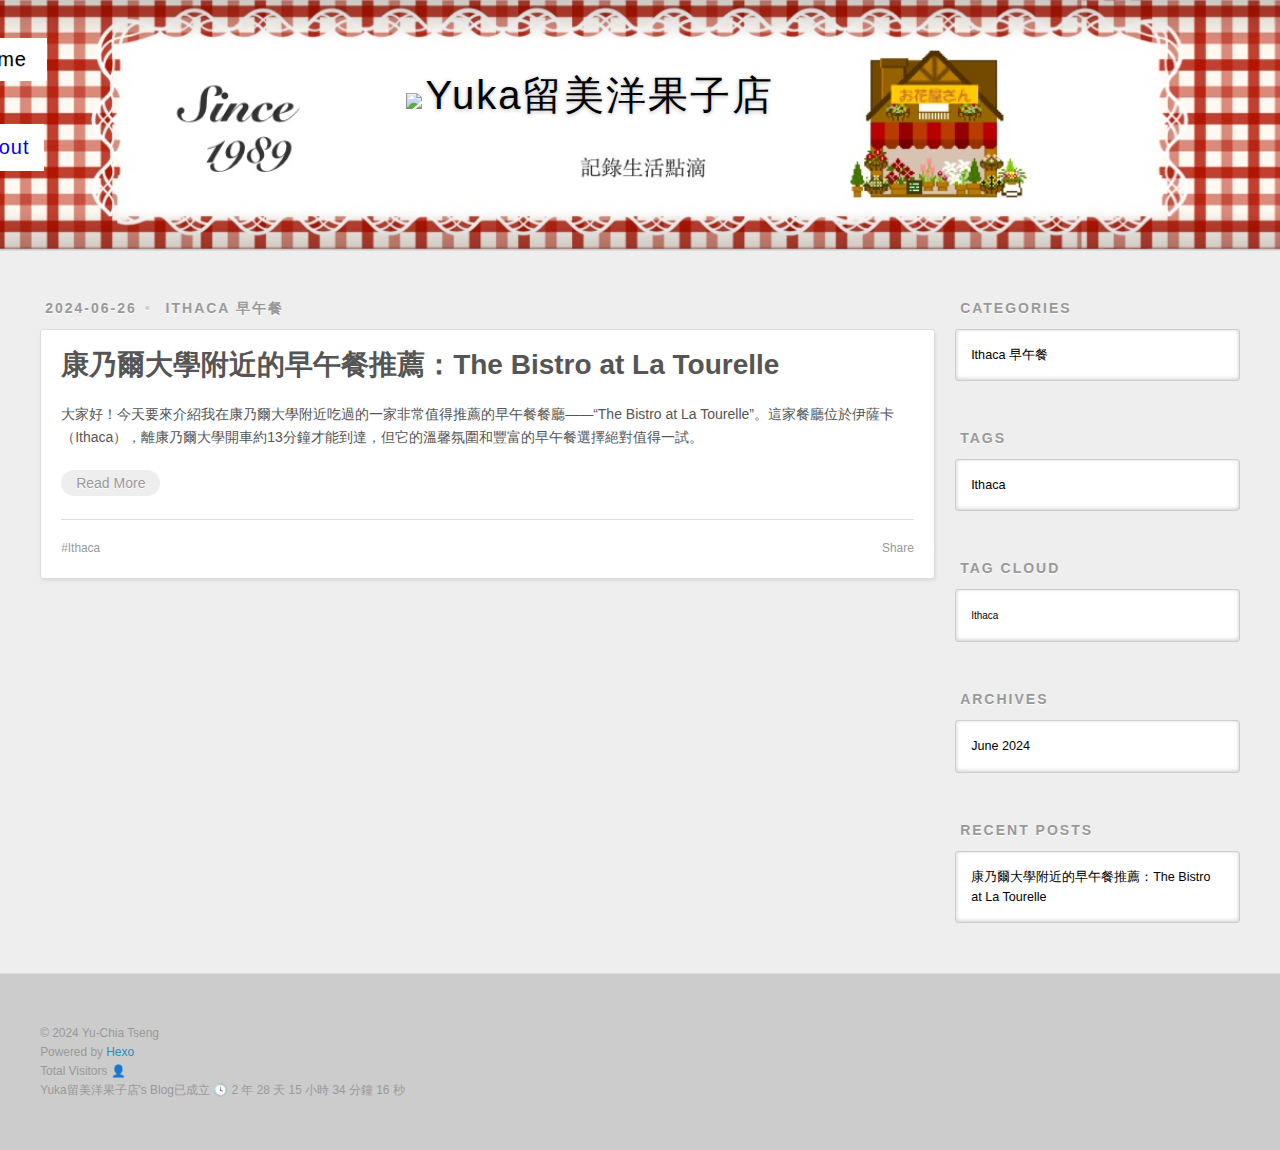
==== index.html @ b347116c "Site updated: 2024-07-21 12:36:20" ====
<!DOCTYPE html>
<html>
<head>
  <meta charset="utf-8">
  
<!-- Global site tag (gtag.js) - Google Analytics -->
<script async src="https://www.googletagmanager.com/gtag/js?id=G-QS9ND3FN58"></script>
<script>
  window.dataLayer = window.dataLayer || [];
  function gtag(){dataLayer.push(arguments);}
  gtag('js', new Date());

  gtag('config', 'G-QS9ND3FN58');
</script>
<!-- End Google Analytics -->

  
  <title>Yuka留美洋果子店</title>
  <meta name="viewport" content="width=device-width, initial-scale=1, shrink-to-fit=no">
  <meta name="description" content="這是一個分享美國康乃爾大學留學生活和一個人旅遊的blog。">
<meta property="og:type" content="website">
<meta property="og:title" content="Yuka留美洋果子店">
<meta property="og:url" content="https://yukdailymoments.com/index.html">
<meta property="og:site_name" content="Yuka留美洋果子店">
<meta property="og:description" content="這是一個分享美國康乃爾大學留學生活和一個人旅遊的blog。">
<meta property="og:locale">
<meta property="article:author" content="Yu-Chia Tseng">
<meta name="twitter:card" content="summary">
  
    <link rel="alternate" href="/atom.xml" title="Yuka留美洋果子店" type="application/atom+xml">
  
  
    <link rel="shortcut icon" href="/favicon.png">
  
  
  
<link rel="stylesheet" href="/css/style.css">

  
    
<link rel="stylesheet" href="/fancybox/jquery.fancybox.min.css">

  
  
<meta name="generator" content="Hexo 7.1.1"></head>

<!-- Google tag (gtag.js) -->
<script async src="https://www.googletagmanager.com/gtag/js?id=G-QS9ND3FN58"></script>
<script>
  window.dataLayer = window.dataLayer || [];
  function gtag(){dataLayer.push(arguments);}
  gtag('js', new Date());

  gtag('config', 'G-QS9ND3FN58');
</script>
<body>
  <div id="container">
    <div id="wrap">
      <header id="header">
  <div id="banner"></div>
  <div id="header-outer" class="outer">
    <div id="header-title" class="inner">
      <h1 id="logo-wrap" class="adjust">
        <img src="https://i.imgur.com/TCC0osn.gif">
        <a href="/" id="logo">Yuka留美洋果子店</a>
        
<!--        Yuka留美洋果子店-->
      </h1>
      
    </div>
    <div id="header-inner" class="inner">
      <nav id="main-nav">
        <a id="main-nav-toggle" class="nav-icon"><span class="fa fa-bars"></span></a>
        
          <a class="main-nav-link" href="/">
          Home</a>
        
      </nav>
<!--
      <nav id="sub-nav">
        
        
          <a class="nav-icon" href="/atom.xml" title="RSS Feed"><span class="fa fa-rss"></span></a>
        
        <a class="nav-icon nav-search-btn" title="Search"><span class="fa fa-search"></span></a>
      </nav>
-->
      <div id="search-form-wrap">
        <form action="//google.com/search" method="get" accept-charset="UTF-8" class="search-form"><input type="search" name="q" class="search-form-input" placeholder="Search"><button type="submit" class="search-form-submit">&#xF002;</button><input type="hidden" name="sitesearch" value="https://yukdailymoments.com"></form>
      </div>
       <a href="/About.html" style="font-size: 20px;
<!--
        color: #000;
        font-weight: 300;
        letter-spacing: 1px;
        background-color: white;
        margin-left: -2.36cm;
        margin-top: 3.29cm;
        padding: 11.6px 14.45px; /* 添加 padding 以提高按钮的点击区域 */
        text-decoration: none; /* 去除默认链接样式 */
        display: inline-block; /* 使按钮行内显示 */
-->
        ">About</a>
    </div>
  </div>
</header>

      <div class="outer">
        <section id="main">
  
    <article id="post-康乃爾大學與周邊早午餐之一" class="h-entry article article-type-post" itemprop="blogPost" itemscope itemtype="https://schema.org/BlogPosting">
  <div class="article-meta">
    <a href="/blog/2024/06/26/%E5%BA%B7%E4%B9%83%E7%88%BE%E5%A4%A7%E5%AD%B8%E8%88%87%E5%91%A8%E9%82%8A%E6%97%A9%E5%8D%88%E9%A4%90%E4%B9%8B%E4%B8%80/" class="article-date">
  <time class="dt-published" datetime="2024-06-26T20:44:00.000Z" itemprop="datePublished">2024-06-26</time>
</a>
    
  <div class="article-category">
    <a class="article-category-link" href="/categories/Ithaca-%E6%97%A9%E5%8D%88%E9%A4%90/">Ithaca 早午餐</a>
  </div>

  </div>
  <div class="article-inner">
    
    
      <header class="article-header">
        
  
    <h1 itemprop="name">
      <a class="p-name article-title" href="/blog/2024/06/26/%E5%BA%B7%E4%B9%83%E7%88%BE%E5%A4%A7%E5%AD%B8%E8%88%87%E5%91%A8%E9%82%8A%E6%97%A9%E5%8D%88%E9%A4%90%E4%B9%8B%E4%B8%80/">康乃爾大學附近的早午餐推薦：The Bistro at La Tourelle</a>
    </h1>
  

      </header>
    
    <div class="e-content article-entry" itemprop="articleBody">
      
        <p>大家好！今天要來介紹我在康乃爾大學附近吃過的一家非常值得推薦的早午餐餐廳——“The Bistro at La Tourelle”。這家餐廳位於伊薩卡（Ithaca），離康乃爾大學開車約13分鐘才能到達，但它的溫馨氛圍和豐富的早午餐選擇絕對值得一試。</p>
        
          <p class="article-more-link">
            <a href="/blog/2024/06/26/%E5%BA%B7%E4%B9%83%E7%88%BE%E5%A4%A7%E5%AD%B8%E8%88%87%E5%91%A8%E9%82%8A%E6%97%A9%E5%8D%88%E9%A4%90%E4%B9%8B%E4%B8%80/#more">Read More</a>
          </p>
        
      
    </div>
    <footer class="article-footer">
      <a data-url="https://yukdailymoments.com/blog/2024/06/26/%E5%BA%B7%E4%B9%83%E7%88%BE%E5%A4%A7%E5%AD%B8%E8%88%87%E5%91%A8%E9%82%8A%E6%97%A9%E5%8D%88%E9%A4%90%E4%B9%8B%E4%B8%80/" data-id="clxwb0ekw0000o09776rlghbq" data-title="康乃爾大學附近的早午餐推薦：The Bistro at La Tourelle" class="article-share-link"><span class="fa fa-share">Share</span></a>
      
      
      
  <ul class="article-tag-list" itemprop="keywords"><li class="article-tag-list-item"><a class="article-tag-list-link" href="/tags/Ithaca/" rel="tag">Ithaca</a></li></ul>

    </footer>
  </div>
  
</article>



  

<!--

-->


<!--
<div >
   <p style="font-size: 20px;"> 關於我</p>
    <p style="font-size: 20px;"> 哈哈哈哈，我是 Yuka，目前是康奈爾大學信息科學專業的二年級博士生，在加入康奈爾之前，我曾在台灣的鴻海和華碩擔任前端工程師和用UX designer師。由於人生很短，希望可以透過這一個平台紀錄留美的一些點滴，更何況Ithaca是一個偏僻小村呀，總之希望可以提供一些訊息給需要的人。內容就看心情更新～⧸⎩⎠⎞͏(・∀・)⎛͏⎝⎭⧹</p>
</div>-->
</section>
        
          <aside id="sidebar">
  
    
  <div class="widget-wrap">
    <h3 class="widget-title">Categories</h3>
    <div class="widget">
      <ul class="category-list"><li class="category-list-item"><a class="category-list-link" href="/categories/Ithaca-%E6%97%A9%E5%8D%88%E9%A4%90/">Ithaca 早午餐</a></li></ul>
    </div>
  </div>


  
    
  <div class="widget-wrap">
    <h3 class="widget-title">Tags</h3>
    <div class="widget">
      <ul class="tag-list" itemprop="keywords"><li class="tag-list-item"><a class="tag-list-link" href="/tags/Ithaca/" rel="tag">Ithaca</a></li></ul>
    </div>
  </div>


  
    
  <div class="widget-wrap">
    <h3 class="widget-title">Tag Cloud</h3>
    <div class="widget tagcloud">
      <a href="/tags/Ithaca/" style="font-size: 10px;">Ithaca</a>
    </div>
  </div>

  
    
  <div class="widget-wrap">
    <h3 class="widget-title">Archives</h3>
    <div class="widget">
      <ul class="archive-list"><li class="archive-list-item"><a class="archive-list-link" href="/archives/2024/06/">June 2024</a></li></ul>
    </div>
  </div>


  
    
  <div class="widget-wrap">
    <h3 class="widget-title">Recent Posts</h3>
    <div class="widget">
      <ul>
        
          <li>
            <a href="/blog/2024/06/26/%E5%BA%B7%E4%B9%83%E7%88%BE%E5%A4%A7%E5%AD%B8%E8%88%87%E5%91%A8%E9%82%8A%E6%97%A9%E5%8D%88%E9%A4%90%E4%B9%8B%E4%B8%80/">康乃爾大學附近的早午餐推薦：The Bistro at La Tourelle</a>
          </li>
        
      </ul>
    </div>
  </div>

  
</aside>
        
      </div>
      <footer id="footer">
  
  <div class="outer">
    <div id="footer-info" class="inner">
      
      &copy; 2024 Yu-Chia Tseng<br>
      Powered by <a href="https://hexo.io/" target="_blank">Hexo</a>
      <br>
      <span id="busuanzi_container_site_uv">
      Total Visitors 👤 <span id="busuanzi_value_site_uv"></span>
      <br>
      <span id="sitetime"></span>
</span>
    </div>
  </div>
<script async src="//busuanzi.ibruce.info/busuanzi/2.3/busuanzi.pure.mini.js"></script>
<script language=javascript>
    function siteTime(){
        window.setTimeout("siteTime()", 1000);
        var seconds = 1000;
        var minutes = seconds * 60;
        var hours = minutes * 60;
        var days = hours * 24;
        var years = days * 365;
        var today = new Date();
        var todayYear = today.getFullYear();
        var todayMonth = today.getMonth()+1;
        var todayDate = today.getDate();
        var todayHour = today.getHours();
        var todayMinute = today.getMinutes();
        var todaySecond = today.getSeconds();
        var t1 = Date.UTC(2024,6,27,00,00,00);  //此处填写建站时间 依次为 年,月,日,时,分,秒注意格式 半角,
        var t2 = Date.UTC(todayYear,todayMonth,todayDate,todayHour,todayMinute,todaySecond);
        var diff = t2-t1;
        var diffYears = Math.floor(diff/years);
        var diffDays = Math.floor((diff/days)-diffYears*365);
        var diffHours = Math.floor((diff-(diffYears*365+diffDays)*days)/hours);
        var diffMinutes = Math.floor((diff-(diffYears*365+diffDays)*days-diffHours*hours)/minutes);
        var diffSeconds = Math.floor((diff-(diffYears*365+diffDays)*days-diffHours*hours-diffMinutes*minutes)/seconds);
        document.getElementById("sitetime").innerHTML="Yuka留美洋果子店's Blog已成立 🕓 "+diffYears+" 年 "+diffDays+" 天 "+diffHours+" 小時 "+diffMinutes+" 分鐘 "+diffSeconds+" 秒"; //此处为显示的内容
    }
    siteTime();
</script>

</footer>



    </div>
    <nav id="mobile-nav">
  
    <a href="/" class="mobile-nav-link">Home</a>
  
</nav>
    


<script src="/js/jquery-3.6.4.min.js"></script>



  
<script src="/fancybox/jquery.fancybox.min.js"></script>




<script src="/js/script.js"></script>





  </div>
  <script src="/scripts/hexo_resize_image.js"></script>
</body>
</html>
---- css/style.css ----
body {
  width: 100%;
}
body:before,
body:after {
  content: "";
  display: table;
}
body:after {
  clear: both;
}
html,
body,
div,
span,
applet,
object,
iframe,
h1,
h2,
h3,
h4,
h5,
h6,
p,
blockquote,
pre,
a,
abbr,
acronym,
address,
big,
cite,
code,
del,
dfn,
em,
img,
ins,
kbd,
q,
s,
samp,
small,
strike,
strong,
sub,
sup,
tt,
var,
dl,
dt,
dd,
ol,
ul,
li,
fieldset,
form,
label,
legend,
table,
caption,
tbody,
tfoot,
thead,
tr,
th,
td {
  margin: 0;
  padding: 0;
  border: 0;
  outline: 0;
  font-weight: inherit;
  font-style: inherit;
  font-family: inherit;
  font-size: 100%;
  vertical-align: baseline;
}
body {
  line-height: 1;
  color: #000;
  background: #fff;
}
ol,
ul {
  list-style: none;
}
table {
  border-collapse: separate;
  border-spacing: 0;
  vertical-align: middle;
}
caption,
th,
td {
  text-align: left;
  font-weight: normal;
  vertical-align: middle;
}
a img {
  border: none;
}
input,
button {
  margin: 0;
  padding: 0;
}
input::-moz-focus-inner,
button::-moz-focus-inner {
  border: 0;
  padding: 0;
}
html,
body,
#container {
  height: 100%;
}
body {
  background: #eee;
  font: 14px -apple-system, BlinkMacSystemFont, "Segoe UI", "Roboto", "Oxygen", "Ubuntu", "Cantarell", "Fira Sans", "Droid Sans", "Helvetica Neue", sans-serif;
  -webkit-text-size-adjust: 100%;
}
.outer {
  max-width: 1220px;
  margin: 0 auto;
  padding: 0 20px;
}
.outer:before,
.outer:after {
  content: "";
  display: table;
}
.outer:after {
  clear: both;
}
.inner {
  display: inline;
  float: left;
  width: 98.33333333333333%;
  margin: 0 0.833333333333333%;
}
.left,
.alignleft {
  float: left;
}
.right,
.alignright {
  float: right;
}
.clear {
  clear: both;
}
#container {
  position: relative;
}
.mobile-nav-on {
  overflow: hidden;
}
#wrap {
  height: 100%;
  width: 100%;
  position: absolute;
  top: 0;
  left: 0;
  -webkit-transition: 0.2s ease-out;
  -moz-transition: 0.2s ease-out;
  -ms-transition: 0.2s ease-out;
  transition: 0.2s ease-out;
  z-index: 1;
  background: #eee;
}
.mobile-nav-on #wrap {
  left: 280px;
}
@media screen and (min-width: 768px) {
  #main {
    display: inline;
    float: left;
    width: 73.33333333333333%;
    margin: 0 0.833333333333333%;
  }
}
.article-date,
.article-category-link,
.archive-year,
.widget-title {
  text-decoration: none;
  text-transform: uppercase;
  letter-spacing: 2px;
  color: #999;
  margin-bottom: 1em;
  margin-left: 5px;
  line-height: 1em;
  text-shadow: 0 1px #fff;
  font-weight: bold;
}
.article-inner,
.archive-article-inner {
  background: #fff;
  -webkit-box-shadow: 1px 2px 3px #ddd;
  box-shadow: 1px 2px 3px #ddd;
  border: 1px solid #ddd;
  border-radius: 3px;
}
.article-entry h1,
.widget h1 {
  font-size: 2em;
}
.article-entry h2,
.widget h2 {
  font-size: 1.5em;
}
.article-entry h3,
.widget h3 {
  font-size: 1.3em;
}
.article-entry h4,
.widget h4 {
  font-size: 1.2em;
}
.article-entry h5,
.widget h5 {
  font-size: 1em;
}
.article-entry h6,
.widget h6 {
  font-size: 1em;
  color: #999;
}
.article-entry hr,
.widget hr {
  border: 1px dashed #ddd;
}
.article-entry strong,
.widget strong {
  font-weight: bold;
}
.article-entry em,
.widget em,
.article-entry cite,
.widget cite {
  font-style: italic;
}
.article-entry sup,
.widget sup,
.article-entry sub,
.widget sub {
  font-size: 0.75em;
  line-height: 0;
  position: relative;
  vertical-align: baseline;
}
.article-entry sup,
.widget sup {
  top: -0.5em;
}
.article-entry sub,
.widget sub {
  bottom: -0.2em;
}
.article-entry small,
.widget small {
  font-size: 0.85em;
}
.article-entry acronym,
.widget acronym,
.article-entry abbr,
.widget abbr {
  border-bottom: 1px dotted;
}
.article-entry ul,
.widget ul,
.article-entry ol,
.widget ol,
.article-entry dl,
.widget dl {
  margin: 0 20px;
  line-height: 1.6em;
}
.article-entry ul ul,
.widget ul ul,
.article-entry ol ul,
.widget ol ul,
.article-entry ul ol,
.widget ul ol,
.article-entry ol ol,
.widget ol ol {
  margin-top: 0;
  margin-bottom: 0;
}
.article-entry ul,
.widget ul {
  list-style: disc;
}
.article-entry ol,
.widget ol {
  list-style: decimal;
}
.article-entry dt,
.widget dt {
  font-weight: bold;
}
#header {
  height: 250px;
  position: relative;
  border-bottom: 1px solid #ddd;
}
#header:before,
#header:after {
  content: "";
  position: absolute;
  left: 0;
  right: 0;
  height: 40px;
}
#header:before {
  top: 0;
  background: -webkit-linear-gradient(rgba(0,0,0,0.2), transparent);
  background: -moz-linear-gradient(rgba(0,0,0,0.2), transparent);
  background: -ms-linear-gradient(rgba(0,0,0,0.2), transparent);
  background: linear-gradient(rgba(0,0,0,0.2), transparent);
}
#header:after {
  bottom: 0;
  background: -webkit-linear-gradient(transparent, rgba(0,0,0,0.2));
  background: -moz-linear-gradient(transparent, rgba(0,0,0,0.2));
  background: -ms-linear-gradient(transparent, rgba(0,0,0,0.2));
  background: linear-gradient(transparent, rgba(0,0,0,0.2));
}
#header-outer {
  height: 100%;
  position: relative;
}
#header-inner {
  position: relative;
/*  overflow: hidden;*/
}
#banner {
  position: absolute;
  top: 0;
  left: 0;
  width: 100%;
  height: 100%;
  background: url("images/banner.jpg") center #000;
  background-size: cover;
  z-index: -1;
}
#header-title {
  text-align: center;
  height: 40px;
  position: absolute;
  top: 50%;
  left: 0;
  margin-top: -20px;
}
#logo,
#subtitle {
  text-decoration: none;
  color: #000;
  font-weight: 200;
  text-shadow: 0 1px 4px rgba(0,0,0,0.3);
}
#logo {
  font-size: 40px;
  line-height: 40px;
  letter-spacing: 2px;
}
#subtitle {
  font-size: 16px;
  line-height: 16px;
  letter-spacing: 1px;
}
#subtitle-wrap {
  margin-top: 16px;
}
#main-nav {
  float: left;
  margin-left: -15px;
}
.nav-icon,
.main-nav-link {
  color: #fff;
  opacity: 1;
  text-decoration: none;
  text-shadow: 0 1px rgba(0,0,0,0.2);
  -webkit-transition: opacity 0.2s;
  -moz-transition: opacity 0.2s;
  -ms-transition: opacity 0.2s;
  transition: opacity 0.2s;
  display: block;
  padding: 10px 20px !important;
  background: white !important;
  margin-left: -2cm; /* 距離左側邊界 2cm */
  margin-top: 1cm; /* 距離上側邊界 2cm */
}

.adjust{
  position: absolute !important;
  top: -30px !important;
  left: -100px !important;
  right: 0;
}
.nav-icon:hover,
.main-nav-link:hover {
  opacity: 0.7;
}
.nav-icon {
  text-align: center;
  font-size: 14px;
  width: 14px;
  height: 14px;
  padding: 20px 15px;
  position: relative;
  cursor: pointer;
}
.main-nav-link {
  font-size: 20px;
  color: #000;
  font-weight: 300;
  letter-spacing: 1px;
}
@media screen and (max-width: 479px) {
  .main-nav-link {
    display: none;
  }
}
#main-nav-toggle {
  display: none;
}
@media screen and (max-width: 479px) {
  #main-nav-toggle {
    display: block;
  }
}
#sub-nav {
  float: right;
  margin-right: -15px;
}
#search-form-wrap {
  position: absolute;
  top: 15px;
  width: 150px;
  height: 30px;
  right: -150px;
  opacity: 0;
  -webkit-transition: 0.2s ease-out;
  -moz-transition: 0.2s ease-out;
  -ms-transition: 0.2s ease-out;
  transition: 0.2s ease-out;
}
#search-form-wrap.on {
  opacity: 1;
  right: 0;
}
@media screen and (max-width: 479px) {
  #search-form-wrap {
    width: 100%;
    right: -100%;
  }
}
.search-form {
  position: absolute;
  top: 0;
  left: 0;
  right: 0;
  background: #fff;
  padding: 5px 15px;
  border-radius: 15px;
  -webkit-box-shadow: 0 0 10px rgba(0,0,0,0.3);
  box-shadow: 0 0 10px rgba(0,0,0,0.3);
}
.search-form-input {
  border: none;
  background: none;
  color: #555;
  width: 100%;
  font: 13px -apple-system, BlinkMacSystemFont, "Segoe UI", "Roboto", "Oxygen", "Ubuntu", "Cantarell", "Fira Sans", "Droid Sans", "Helvetica Neue", sans-serif;
  outline: none;
}
.search-form-input::-webkit-search-results-decoration,
.search-form-input::-webkit-search-cancel-button {
  -webkit-appearance: none;
}
.search-form-submit {
  position: absolute;
  top: 50%;
  right: 10px;
  margin-top: -7px;
  font: 13px ForkAwesome;
  border: none;
  background: none;
  color: #bbb;
  cursor: pointer;
}
.search-form-submit:hover,
.search-form-submit:focus {
  color: #777;
}
.article {
  margin: 50px 0;
}
.article-inner {
  overflow: hidden;
}
.article-meta:before,
.article-meta:after {
  content: "";
  display: table;
}
.article-meta:after {
  clear: both;
}
.article-date {
  float: left;
}
.article-category {
  float: left;
  line-height: 1em;
  color: #ccc;
  text-shadow: 0 1px #fff;
  margin-left: 8px;
}
.article-category:before {
  content: "\2022";
}
.article-category-link {
  margin: 0 12px 1em;
}
.article-header {
  padding: 20px 20px 0;
}
.article-title {
  text-decoration: none;
  font-size: 2em;
  font-weight: bold;
  color: #555;
  line-height: 1.1em;
  -webkit-transition: color 0.2s;
  -moz-transition: color 0.2s;
  -ms-transition: color 0.2s;
  transition: color 0.2s;
}
a.article-title:hover {
  color: #258fb8;
}
.article-entry {
  color: #555;
  padding: 0 20px;
}
.article-entry:before,
.article-entry:after {
  content: "";
  display: table;
}
.article-entry:after {
  clear: both;
}
.article-entry p,
.article-entry table {
  line-height: 1.6em;
  margin: 1.6em 0;
}
.article-entry h1,
.article-entry h2,
.article-entry h3,
.article-entry h4,
.article-entry h5,
.article-entry h6 {
  font-weight: bold;
}
.article-entry h1,
.article-entry h2,
.article-entry h3,
.article-entry h4,
.article-entry h5,
.article-entry h6 {
  line-height: 1.1em;
  margin: 1.1em 0;
}
.article-entry a {
  color: #258fb8;
  text-decoration: none;
}
.article-entry a:hover {
  text-decoration: underline;
}
.article-entry ul,
.article-entry ol,
.article-entry dl {
  margin-top: 1.6em;
  margin-bottom: 1.6em;
}
.article-entry img,
.article-entry video {
  max-width: 100%;
  height: auto;
  display: block;
  margin: auto;
}
.article-entry iframe {
  border: none;
}
.article-entry table {
  width: 100%;
  border-collapse: collapse;
  border-spacing: 0;
}
.article-entry th {
  font-weight: bold;
  border-bottom: 3px solid #ddd;
  padding-bottom: 0.5em;
}
.article-entry td {
  border-bottom: 1px solid #ddd;
  padding: 10px 0;
}
.article-entry blockquote {
  font-family: Georgia, "Times New Roman", serif;
  margin: 1.6em 20px;
  text-align: center;
}
.article-entry blockquote footer {
  font-size: 14px;
  margin: 1.6em 0;
  font-family: -apple-system, BlinkMacSystemFont, "Segoe UI", "Roboto", "Oxygen", "Ubuntu", "Cantarell", "Fira Sans", "Droid Sans", "Helvetica Neue", sans-serif;
}
.article-entry blockquote footer cite:before {
  content: "—";
  padding: 0 0.5em;
}
.article-entry .pullquote {
  text-align: left;
  width: 45%;
  margin: 0;
}
.article-entry .pullquote.left {
  margin-left: 0.5em;
  margin-right: 1em;
}
.article-entry .pullquote.right {
  margin-right: 0.5em;
  margin-left: 1em;
}
.article-entry .caption {
  color: #999;
  display: block;
  font-size: 0.9em;
  margin-top: 0.5em;
  position: relative;
  text-align: center;
}
.article-entry .video-container {
  position: relative;
  padding-top: 56.25%;
  height: 0;
  overflow: hidden;
}
.article-entry .video-container iframe,
.article-entry .video-container object,
.article-entry .video-container embed {
  position: absolute;
  top: 0;
  left: 0;
  width: 100%;
  height: 100%;
  margin-top: 0;
}
.article-more-link a {
  display: inline-block;
  line-height: 1em;
  padding: 6px 15px;
  border-radius: 15px;
  background: #eee;
  color: #999;
  text-shadow: 0 1px #fff;
  text-decoration: none;
}
.article-more-link a:hover {
  background: #258fb8;
  color: #fff;
  text-decoration: none;
  text-shadow: 0 1px #1e7293;
}
.article-footer {
  font-size: 0.85em;
  line-height: 1.6em;
  border-top: 1px solid #ddd;
  padding-top: 1.6em;
  margin: 0 20px 20px;
}
.article-footer:before,
.article-footer:after {
  content: "";
  display: table;
}
.article-footer:after {
  clear: both;
}
.article-footer a {
  color: #999;
  text-decoration: none;
}
.article-footer a:hover {
  color: #555;
}
.article-tag-list-item {
  float: left;
  margin-right: 10px;
}
.article-tag-list-link:before {
  content: "#";
}
.article-comment-link {
  float: right;
}
.article-comment-link:before {
  padding-right: 8px;
}
.article-share-link {
  cursor: pointer;
  float: right;
  margin-left: 20px;
}
.article-share-link:before {
  padding-right: 6px;
}
#article-nav {
  position: relative;
}
#article-nav:before,
#article-nav:after {
  content: "";
  display: table;
}
#article-nav:after {
  clear: both;
}
@media screen and (min-width: 768px) {
  #article-nav {
    margin: 50px 0;
  }
  #article-nav:before {
    width: 8px;
    height: 8px;
    position: absolute;
    top: 50%;
    left: 50%;
    margin-top: -4px;
    margin-left: -4px;
    content: "";
    border-radius: 50%;
    background: #ddd;
    -webkit-box-shadow: 0 1px 2px #fff;
    box-shadow: 0 1px 2px #fff;
  }
}
.article-nav-link-wrap {
  text-decoration: none;
  text-shadow: 0 1px #fff;
  color: #999;
  -webkit-box-sizing: border-box;
  -moz-box-sizing: border-box;
  box-sizing: border-box;
  margin-top: 50px;
  text-align: center;
  display: block;
}
.article-nav-link-wrap:hover {
  color: #555;
}
@media screen and (min-width: 768px) {
  .article-nav-link-wrap {
    width: 50%;
    margin-top: 0;
  }
}
@media screen and (min-width: 768px) {
  #article-nav-newer {
    float: left;
    text-align: right;
    padding-right: 20px;
  }
}
@media screen and (min-width: 768px) {
  #article-nav-older {
    float: right;
    text-align: left;
    padding-left: 20px;
  }
}
.article-nav-caption {
  text-transform: uppercase;
  letter-spacing: 2px;
  color: #ddd;
  line-height: 1em;
  font-weight: bold;
}
#article-nav-newer .article-nav-caption {
  margin-right: -2px;
}
.article-nav-title {
  font-size: 0.85em;
  line-height: 1.6em;
  margin-top: 0.5em;
}
.article-share-box {
  position: absolute;
  display: none;
  background: #fff;
  -webkit-box-shadow: 1px 2px 10px rgba(0,0,0,0.2);
  box-shadow: 1px 2px 10px rgba(0,0,0,0.2);
  border-radius: 3px;
  margin-left: -145px;
  overflow: hidden;
  z-index: 1;
}
.article-share-box.on {
  display: block;
}
.article-share-input {
  width: 100%;
  background: none;
  -webkit-box-sizing: border-box;
  -moz-box-sizing: border-box;
  box-sizing: border-box;
  font: 14px -apple-system, BlinkMacSystemFont, "Segoe UI", "Roboto", "Oxygen", "Ubuntu", "Cantarell", "Fira Sans", "Droid Sans", "Helvetica Neue", sans-serif;
  padding: 0 15px;
  color: #555;
  outline: none;
  border: 1px solid #ddd;
  border-radius: 3px 3px 0 0;
  height: 36px;
  line-height: 36px;
}
.article-share-links {
  background: #eee;
}
.article-share-links:before,
.article-share-links:after {
  content: "";
  display: table;
}
.article-share-links:after {
  clear: both;
}
.article-share-twitter,
.article-share-facebook,
.article-share-pinterest,
.article-share-linkedin {
  width: 50px;
  height: 36px;
  display: block;
  float: left;
  position: relative;
  color: #999;
  text-shadow: 0 1px #fff;
}
.article-share-twitter:before,
.article-share-facebook:before,
.article-share-pinterest:before,
.article-share-linkedin:before {
  font-size: 20px;
  width: 20px;
  height: 20px;
  position: absolute;
  top: 50%;
  left: 50%;
  margin-top: -10px;
  margin-left: -10px;
  text-align: center;
}
.article-share-twitter:hover,
.article-share-facebook:hover,
.article-share-pinterest:hover,
.article-share-linkedin:hover {
  color: #fff;
}
.article-share-twitter:hover {
  background: #00aced;
  text-shadow: 0 1px #008abe;
}
.article-share-facebook:hover {
  background: #3b5998;
  text-shadow: 0 1px #2f477a;
}
.article-share-pinterest:hover {
  background: #cb2027;
  text-shadow: 0 1px #a21a1f;
}
.article-share-linkedin:hover {
  background: #0077b5;
  text-shadow: 0 1px #005f91;
}
.article-gallery {
  background: #000;
  position: relative;
}
.article-gallery-photos {
  position: relative;
  overflow: hidden;
}
.article-gallery-img {
  display: none;
  max-width: 100%;
}
.article-gallery-img:first-child {
  display: block;
}
.article-gallery-img.loaded {
  position: absolute;
  display: block;
}
.article-gallery-img img {
  display: block;
  max-width: 100%;
  margin: 0 auto;
}
#comments {
  background: #fff;
  -webkit-box-shadow: 1px 2px 3px #ddd;
  box-shadow: 1px 2px 3px #ddd;
  padding: 20px;
  border: 1px solid #ddd;
  border-radius: 3px;
  margin: 50px 0;
}
#comments a {
  color: #258fb8;
}
.archives-wrap {
  margin: 50px 0;
}
.archives:before,
.archives:after {
  content: "";
  display: table;
}
.archives:after {
  clear: both;
}
.archive-year-wrap {
  margin-bottom: 1em;
}
.archives {
  -webkit-column-gap: 10px;
  -moz-column-gap: 10px;
  column-gap: 10px;
}
@media screen and (min-width: 480px) and (max-width: 767px) {
  .archives {
    -webkit-column-count: 2;
    -moz-column-count: 2;
    column-count: 2;
  }
}
@media screen and (min-width: 768px) {
  .archives {
    -webkit-column-count: 3;
    -moz-column-count: 3;
    column-count: 3;
  }
}
.archive-article {
  -webkit-column-break-inside: avoid;
  page-break-inside: avoid;
  overflow: hidden;
  break-inside: avoid-column;
}
.archive-article-inner {
  padding: 10px;
  margin-bottom: 15px;
}
.archive-article-title {
  text-decoration: none;
  font-weight: bold;
  color: #555;
  -webkit-transition: color 0.2s;
  -moz-transition: color 0.2s;
  -ms-transition: color 0.2s;
  transition: color 0.2s;
  line-height: 1.6em;
}
.archive-article-title:hover {
  color: #258fb8;
}
.archive-article-footer {
  margin-top: 1em;
}
.archive-article-date {
  color: #999;
  text-decoration: none;
  font-size: 0.85em;
  line-height: 1em;
  margin-bottom: 0.5em;
  display: block;
}
#page-nav {
  margin: 50px auto;
  background: #fff;
  -webkit-box-shadow: 1px 2px 3px #ddd;
  box-shadow: 1px 2px 3px #ddd;
  border: 1px solid #ddd;
  border-radius: 3px;
  text-align: center;
  color: #999;
  overflow: hidden;
}
#page-nav:before,
#page-nav:after {
  content: "";
  display: table;
}
#page-nav:after {
  clear: both;
}
#page-nav a,
#page-nav span {
  padding: 10px 20px;
  line-height: 1;
  height: 2ex;
}
#page-nav a {
  color: #999;
  text-decoration: none;
}
#page-nav a:hover {
  background: #999;
  color: #fff;
}
#page-nav .prev {
  float: left;
}
#page-nav .next {
  float: right;
}
#page-nav .page-number {
  display: inline-block;
}
@media screen and (max-width: 479px) {
  #page-nav .page-number {
    display: none;
  }
}
#page-nav .current {
  color: #555;
  font-weight: bold;
}
#page-nav .space {
  color: #ddd;
}
#footer {
  background: #ccc;
  padding: 50px 0;
  border-top: 1px solid #ddd;
  color: #999;
}
#footer a {
  color: #258fb8;
  text-decoration: none;
}
#footer a:hover {
  text-decoration: underline;
}
#footer-info {
  line-height: 1.6em;
  font-size: 0.85em;
}
.article-entry pre,
.article-entry .highlight {
  background: #2d2d2d;
  margin: 0 -20px;
  padding: 15px 20px;
  border-style: solid;
  border-color: #ddd;
  border-width: 1px 0;
  overflow: auto;
  color: #ccc;
  line-height: 22.400000000000002px;
}
.article-entry .highlight .gutter pre,
.article-entry .gist .gist-file .gist-data .line-numbers {
  color: #666;
  font-size: 0.85em;
}
.article-entry pre,
.article-entry code {
  font-family: "Source Code Pro", Consolas, Monaco, Menlo, Consolas, monospace;
}
.article-entry code {
  background: #eee;
  text-shadow: 0 1px #fff;
  padding: 0 0.3em;
}
.article-entry pre code {
  background: none;
  text-shadow: none;
  padding: 0;
}
.article-entry .highlight pre {
  border: none;
  margin: 0;
  padding: 0;
}
.article-entry .highlight table {
  margin: 0;
  width: auto;
}
.article-entry .highlight td {
  border: none;
  padding: 0;
}
.article-entry .highlight figcaption {
  font-size: 0.85em;
  color: #999;
  line-height: 1em;
  margin-bottom: 1em;
}
.article-entry .highlight figcaption:before,
.article-entry .highlight figcaption:after {
  content: "";
  display: table;
}
.article-entry .highlight figcaption:after {
  clear: both;
}
.article-entry .highlight figcaption a {
  float: right;
}
.article-entry .highlight .gutter {
  -moz-user-select: none;
  -ms-user-select: none;
  -webkit-user-select: none;
  -webkit-user-select: none;
  -moz-user-select: none;
  -ms-user-select: none;
  user-select: none;
}
.article-entry .highlight .gutter pre {
  text-align: right;
  padding-right: 20px;
}
.article-entry .highlight .line {
  height: 22.400000000000002px;
}
.article-entry .highlight .line.marked {
  background: #515151;
}
.article-entry .gist {
  margin: 0 -20px;
  border-style: solid;
  border-color: #ddd;
  border-width: 1px 0;
  background: #2d2d2d;
  padding: 15px 20px 15px 0;
}
.article-entry .gist .gist-file {
  border: none;
  font-family: "Source Code Pro", Consolas, Monaco, Menlo, Consolas, monospace;
  margin: 0;
}
.article-entry .gist .gist-file .gist-data {
  background: none;
  border: none;
}
.article-entry .gist .gist-file .gist-data .line-numbers {
  background: none;
  border: none;
  padding: 0 20px 0 0;
}
.article-entry .gist .gist-file .gist-data .line-data {
  padding: 0 !important;
}
.article-entry .gist .gist-file .highlight {
  margin: 0;
  padding: 0;
  border: none;
}
.article-entry .gist .gist-file .gist-meta {
  background: #2d2d2d;
  color: #999;
  font: 0.85em -apple-system, BlinkMacSystemFont, "Segoe UI", "Roboto", "Oxygen", "Ubuntu", "Cantarell", "Fira Sans", "Droid Sans", "Helvetica Neue", sans-serif;
  text-shadow: 0 0;
  padding: 0;
  margin-top: 1em;
  margin-left: 20px;
}
.article-entry .gist .gist-file .gist-meta a {
  color: #258fb8;
  font-weight: normal;
}
.article-entry .gist .gist-file .gist-meta a:hover {
  text-decoration: underline;
}
pre .comment,
pre .title {
  color: #999;
}
pre .variable,
pre .attribute,
pre .tag,
pre .regexp,
pre .ruby .constant,
pre .xml .tag .title,
pre .xml .pi,
pre .xml .doctype,
pre .html .doctype,
pre .css .id,
pre .css .class,
pre .css .pseudo {
  color: #f2777a;
}
pre .number,
pre .preprocessor,
pre .built_in,
pre .literal,
pre .params,
pre .constant {
  color: #f99157;
}
pre .class,
pre .ruby .class .title,
pre .css .rules .attribute {
  color: #9c9;
}
pre .string,
pre .value,
pre .inheritance,
pre .header,
pre .ruby .symbol,
pre .xml .cdata {
  color: #9c9;
}
pre .css .hexcolor {
  color: #6cc;
}
pre .function,
pre .python .decorator,
pre .python .title,
pre .ruby .function .title,
pre .ruby .title .keyword,
pre .perl .sub,
pre .javascript .title,
pre .coffeescript .title {
  color: #69c;
}
pre .keyword,
pre .javascript .function {
  color: #c9c;
}
@media screen and (max-width: 479px) {
  #mobile-nav {
    position: absolute;
    top: 0;
    left: 0;
    width: 280px;
    height: 100%;
    background: #191919;
    border-right: 1px solid #fff;
  }
}
@media screen and (max-width: 479px) {
  .mobile-nav-link {
    display: block;
    color: #999;
    text-decoration: none;
    padding: 15px 20px;
    font-weight: bold;
  }
  .mobile-nav-link:hover {
    color: #fff;
  }
}
@media screen and (min-width: 768px) {
  #sidebar {
    display: inline;
    float: left;
    width: 23.333333333333332%;
    margin: 0 0.833333333333333%;
  }
}
.widget-wrap {
  margin: 50px 0;
}
.widget {
  color: #777;
  text-shadow: 0 1px #fff;
  background: #ddd;
  -webkit-box-shadow: 0 -1px 4px #ccc inset;
  box-shadow: 0 -1px 4px #ccc inset;
  border: 1px solid #ccc;
  padding: 15px;
  border-radius: 3px;
}
.widget a {
  color: #000;
  text-decoration: none;
}
.widget a:hover {
  text-decoration: underline;
}
.widget ul ul,
.widget ol ul,
.widget dl ul,
.widget ul ol,
.widget ol ol,
.widget dl ol,
.widget ul dl,
.widget ol dl,
.widget dl dl {
  margin-left: 15px;
  list-style: disc;
}
.widget {
  background: #fff;
  line-height: 1.6em;
  word-wrap: break-word;
  font-size: 0.9em;
}
.widget ul,
.widget ol {
  list-style: none;
  margin: 0;
}
.widget ul ul,
.widget ol ul,
.widget ul ol,
.widget ol ol {
  margin: 0 20px;
}
.widget ul ul,
.widget ol ul {
  list-style: disc;
}
.widget ul ol,
.widget ol ol {
  list-style: decimal;
}
.category-list-count,
.tag-list-count,
.archive-list-count {
  padding-left: 5px;
  color: #999;
  font-size: 0.85em;
}
.category-list-count:before,
.tag-list-count:before,
.archive-list-count:before {
  content: "(";
}
.category-list-count:after,
.tag-list-count:after,
.archive-list-count:after {
  content: ")";
}
.tagcloud a {
  margin-right: 5px;
  display: inline-block;
}

.about-button:hover {
        background-color: #f0f0f0; /* 悬停时背景色变化 */
    }
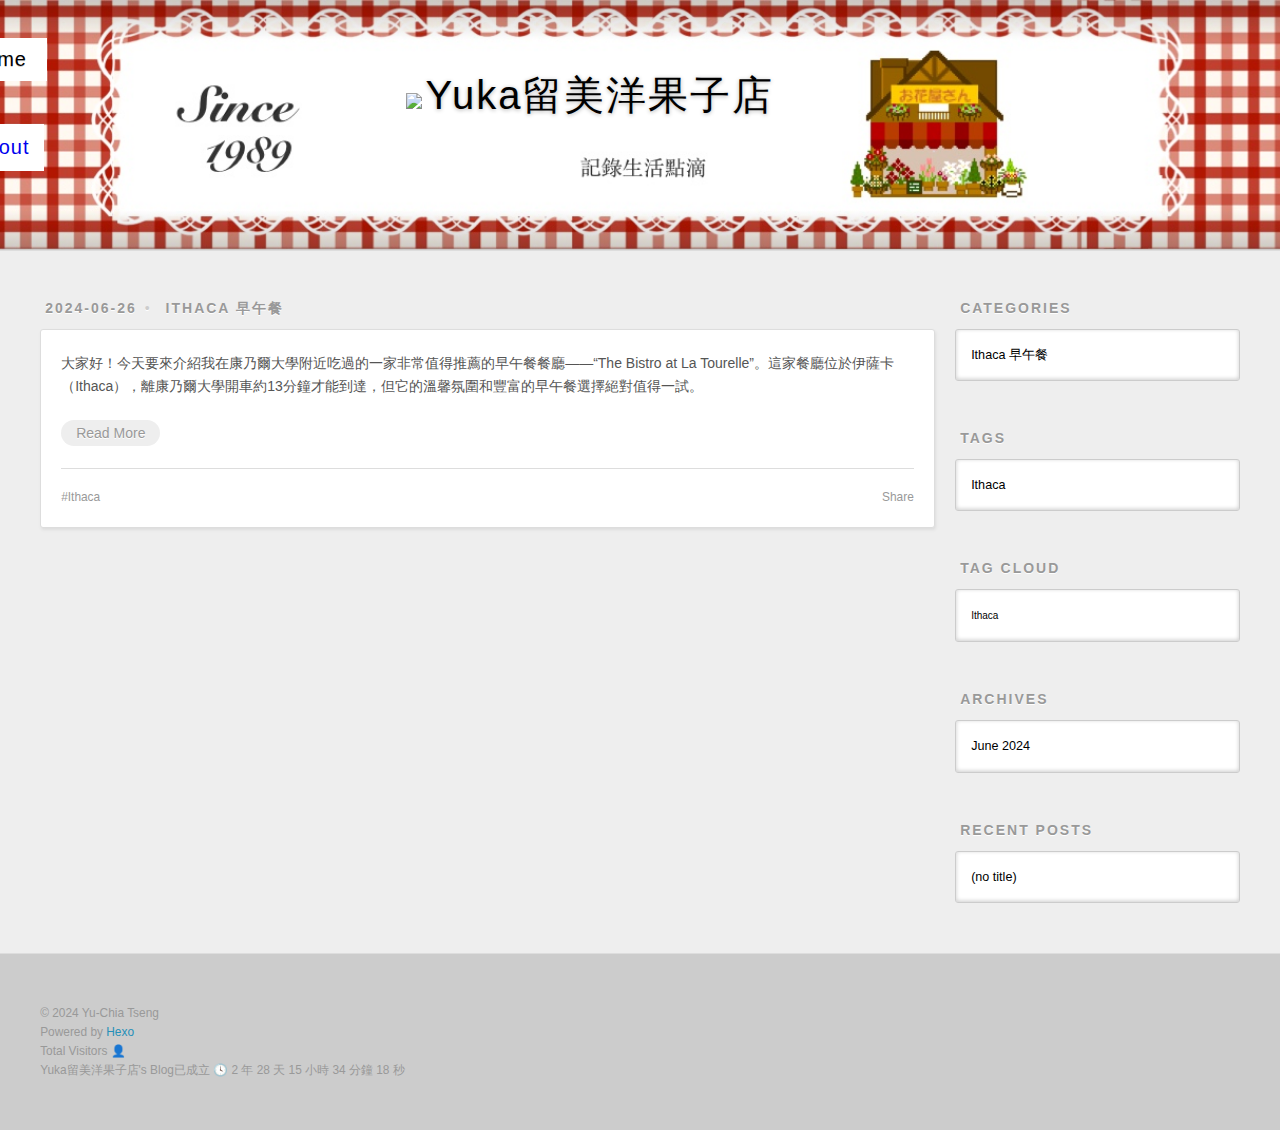
==== commit ab0004a2: "Site updated: 2024-07-21 13:07:24" ====
--- a/index.html
+++ b/index.html
@@ -122,16 +122,6 @@
   <div class="article-inner">
     
     
-      <header class="article-header">
-        
-  
-    <h1 itemprop="name">
-      <a class="p-name article-title" href="/blog/2024/06/26/%E5%BA%B7%E4%B9%83%E7%88%BE%E5%A4%A7%E5%AD%B8%E8%88%87%E5%91%A8%E9%82%8A%E6%97%A9%E5%8D%88%E9%A4%90%E4%B9%8B%E4%B8%80/">康乃爾大學附近的早午餐推薦：The Bistro at La Tourelle</a>
-    </h1>
-  
-
-      </header>
-    
     <div class="e-content article-entry" itemprop="articleBody">
       
         <p>大家好！今天要來介紹我在康乃爾大學附近吃過的一家非常值得推薦的早午餐餐廳——“The Bistro at La Tourelle”。這家餐廳位於伊薩卡（Ithaca），離康乃爾大學開車約13分鐘才能到達，但它的溫馨氛圍和豐富的早午餐選擇絕對值得一試。</p>
@@ -143,7 +133,7 @@
       
     </div>
     <footer class="article-footer">
-      <a data-url="https://yukdailymoments.com/blog/2024/06/26/%E5%BA%B7%E4%B9%83%E7%88%BE%E5%A4%A7%E5%AD%B8%E8%88%87%E5%91%A8%E9%82%8A%E6%97%A9%E5%8D%88%E9%A4%90%E4%B9%8B%E4%B8%80/" data-id="clxwb0ekw0000o09776rlghbq" data-title="康乃爾大學附近的早午餐推薦：The Bistro at La Tourelle" class="article-share-link"><span class="fa fa-share">Share</span></a>
+      <a data-url="https://yukdailymoments.com/blog/2024/06/26/%E5%BA%B7%E4%B9%83%E7%88%BE%E5%A4%A7%E5%AD%B8%E8%88%87%E5%91%A8%E9%82%8A%E6%97%A9%E5%8D%88%E9%A4%90%E4%B9%8B%E4%B8%80/" data-id="clxwb0ekw0000o09776rlghbq" data-title="" class="article-share-link"><span class="fa fa-share">Share</span></a>
       
       
       
@@ -218,7 +208,7 @@
       <ul>
         
           <li>
-            <a href="/blog/2024/06/26/%E5%BA%B7%E4%B9%83%E7%88%BE%E5%A4%A7%E5%AD%B8%E8%88%87%E5%91%A8%E9%82%8A%E6%97%A9%E5%8D%88%E9%A4%90%E4%B9%8B%E4%B8%80/">康乃爾大學附近的早午餐推薦：The Bistro at La Tourelle</a>
+            <a href="/blog/2024/06/26/%E5%BA%B7%E4%B9%83%E7%88%BE%E5%A4%A7%E5%AD%B8%E8%88%87%E5%91%A8%E9%82%8A%E6%97%A9%E5%8D%88%E9%A4%90%E4%B9%8B%E4%B8%80/">(no title)</a>
           </li>
         
       </ul>
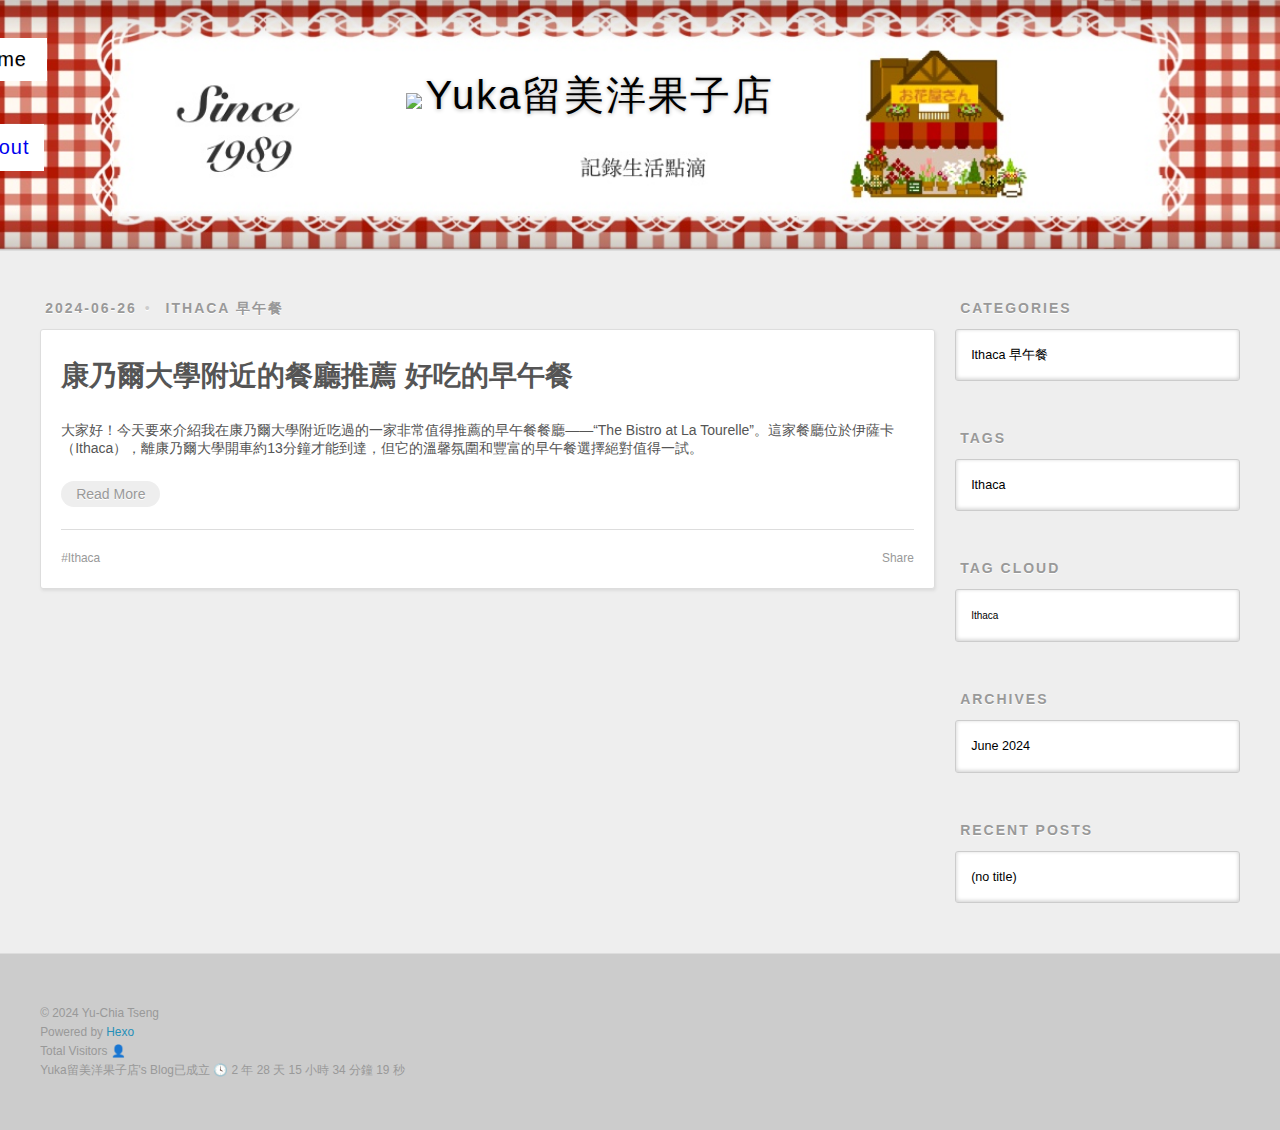
==== commit 7b48e14d: "Site updated: 2024-07-21 13:20:40" ====
--- a/index.html
+++ b/index.html
@@ -124,7 +124,8 @@
     
     <div class="e-content article-entry" itemprop="articleBody">
       
-        <p>大家好！今天要來介紹我在康乃爾大學附近吃過的一家非常值得推薦的早午餐餐廳——“The Bistro at La Tourelle”。這家餐廳位於伊薩卡（Ithaca），離康乃爾大學開車約13分鐘才能到達，但它的溫馨氛圍和豐富的早午餐選擇絕對值得一試。</p>
+        <h1>康乃爾大學附近的餐廳推薦 好吃的早午餐</h1>
+大家好！今天要來介紹我在康乃爾大學附近吃過的一家非常值得推薦的早午餐餐廳——“The Bistro at La Tourelle”。這家餐廳位於伊薩卡（Ithaca），離康乃爾大學開車約13分鐘才能到達，但它的溫馨氛圍和豐富的早午餐選擇絕對值得一試。
         
           <p class="article-more-link">
             <a href="/blog/2024/06/26/%E5%BA%B7%E4%B9%83%E7%88%BE%E5%A4%A7%E5%AD%B8%E8%88%87%E5%91%A8%E9%82%8A%E6%97%A9%E5%8D%88%E9%A4%90%E4%B9%8B%E4%B8%80/#more">Read More</a>
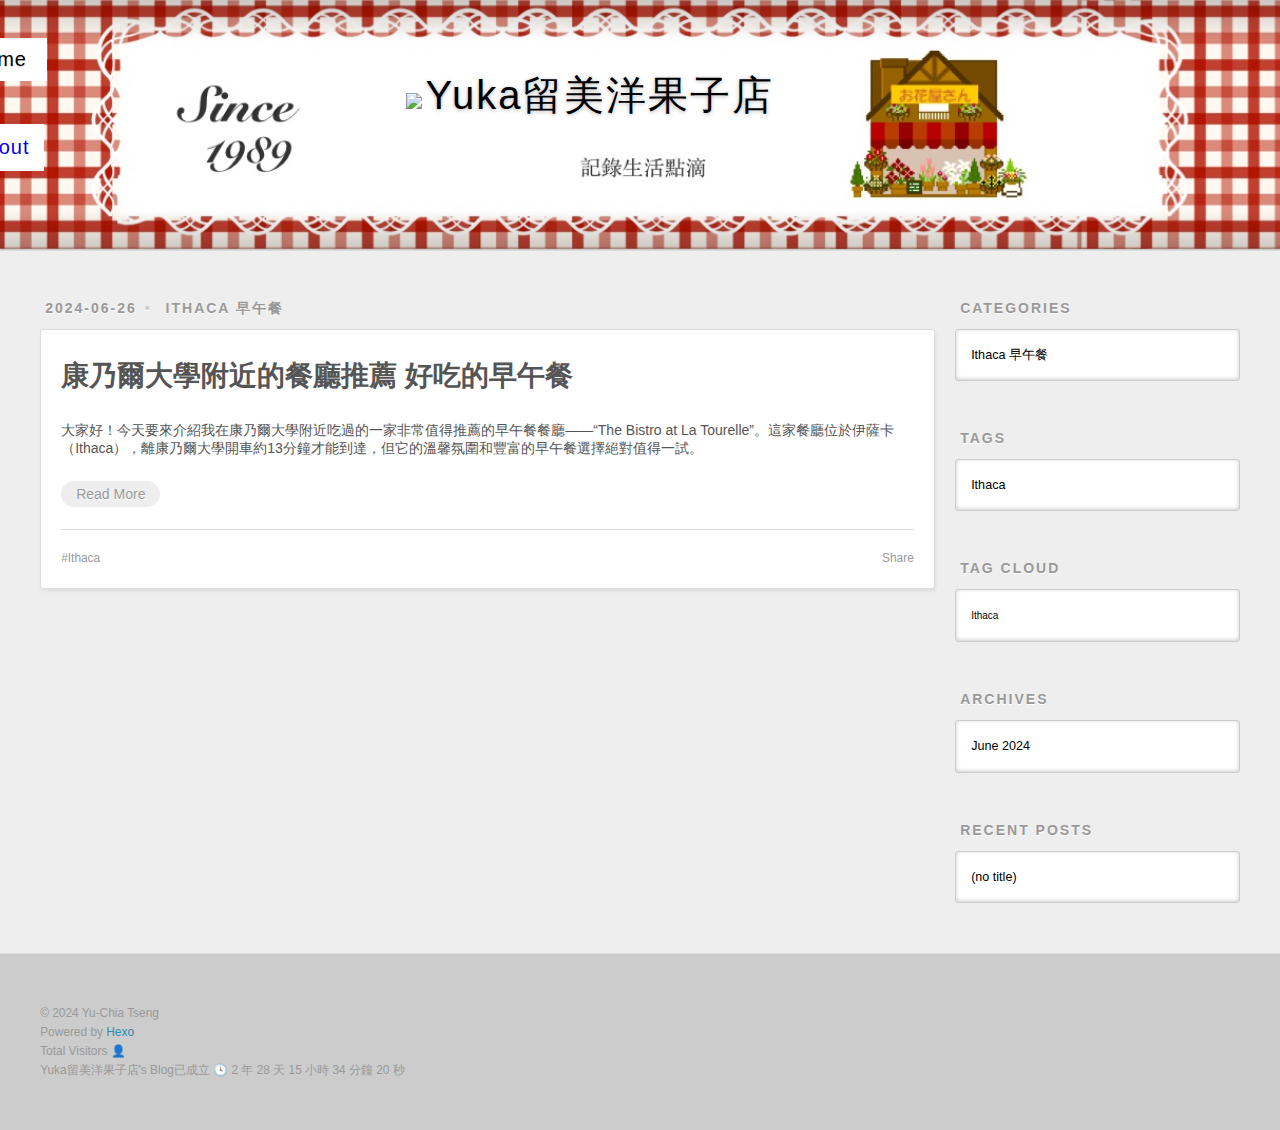
==== commit 3a55a9f6: "Site updated: 2024-07-21 13:37:15" ====
--- a/index.html
+++ b/index.html
@@ -30,7 +30,7 @@
     <link rel="alternate" href="/atom.xml" title="Yuka留美洋果子店" type="application/atom+xml">
   
   
-    <link rel="shortcut icon" href="/favicon.png">
+    <link rel="shortcut icon" href="/Hexo%5CHexo%5Cthemes%5Clandscape%5Csource%5Ccss%5Cimages%5Cfavicon.ico">
   
   
   
@@ -124,7 +124,8 @@
     
     <div class="e-content article-entry" itemprop="articleBody">
       
-        <h1>康乃爾大學附近的餐廳推薦 好吃的早午餐</h1>
+        <title>康乃爾大學附近的餐廳推薦 好吃的早午餐</title>
+<h1>康乃爾大學附近的餐廳推薦 好吃的早午餐</h1>
 大家好！今天要來介紹我在康乃爾大學附近吃過的一家非常值得推薦的早午餐餐廳——“The Bistro at La Tourelle”。這家餐廳位於伊薩卡（Ithaca），離康乃爾大學開車約13分鐘才能到達，但它的溫馨氛圍和豐富的早午餐選擇絕對值得一試。
         
           <p class="article-more-link">
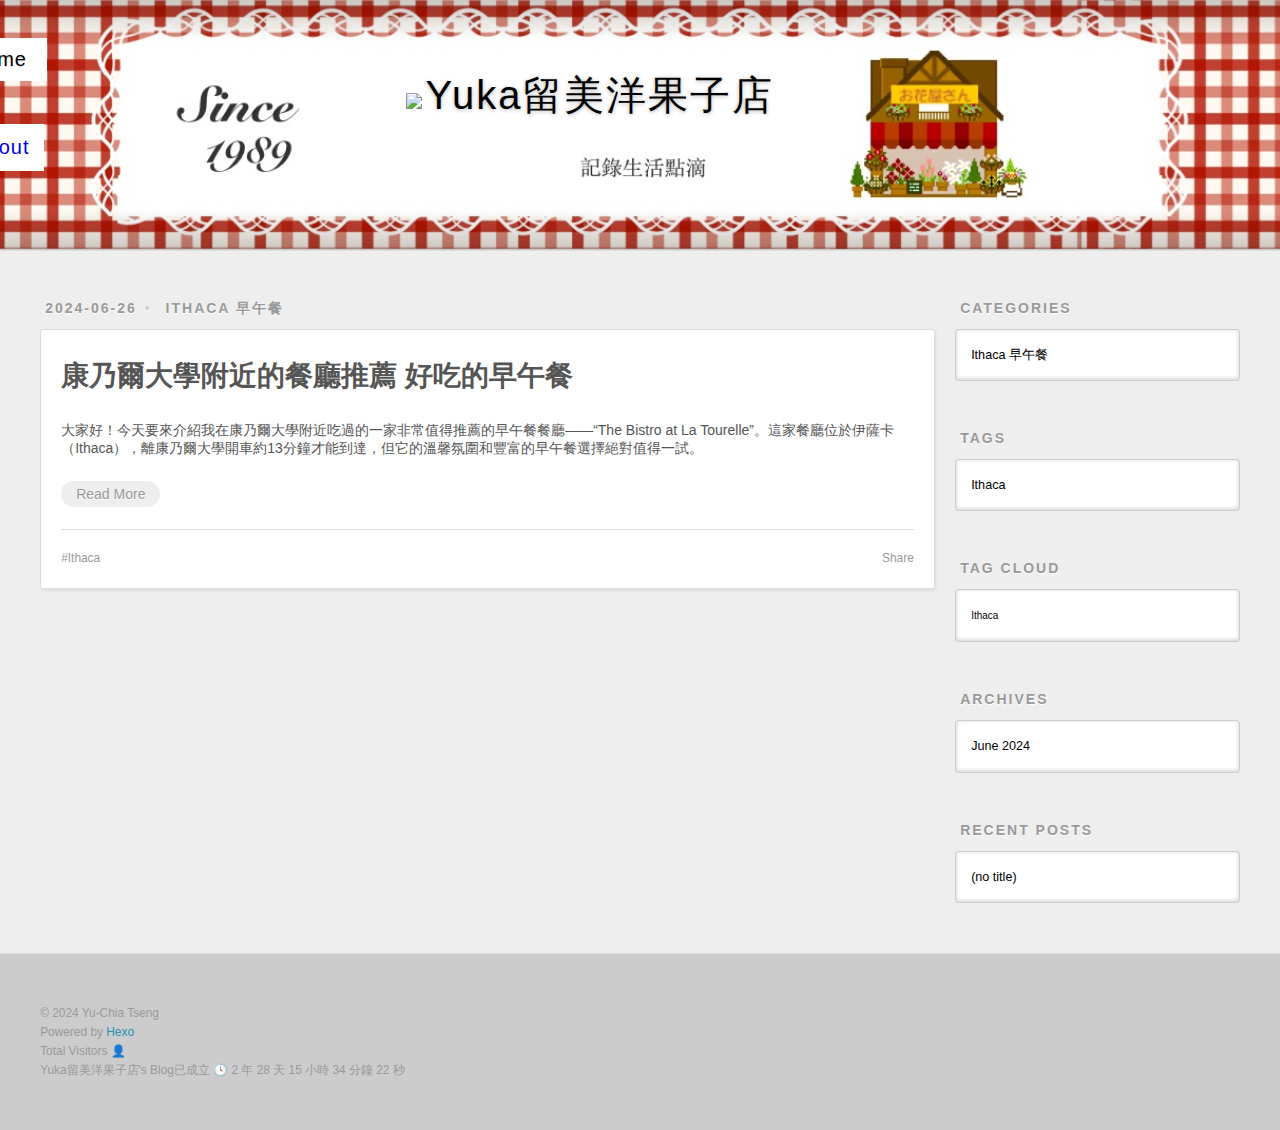
==== commit ede325f7: "Site updated: 2024-07-21 13:50:29" ====
--- a/index.html
+++ b/index.html
@@ -30,7 +30,7 @@
     <link rel="alternate" href="/atom.xml" title="Yuka留美洋果子店" type="application/atom+xml">
   
   
-    <link rel="shortcut icon" href="/Hexo%5CHexo%5Cthemes%5Clandscape%5Csource%5Ccss%5Cimages%5Cfavicon.ico">
+    <link rel="shortcut icon" href="/images/favicon.ico">
   
   
   
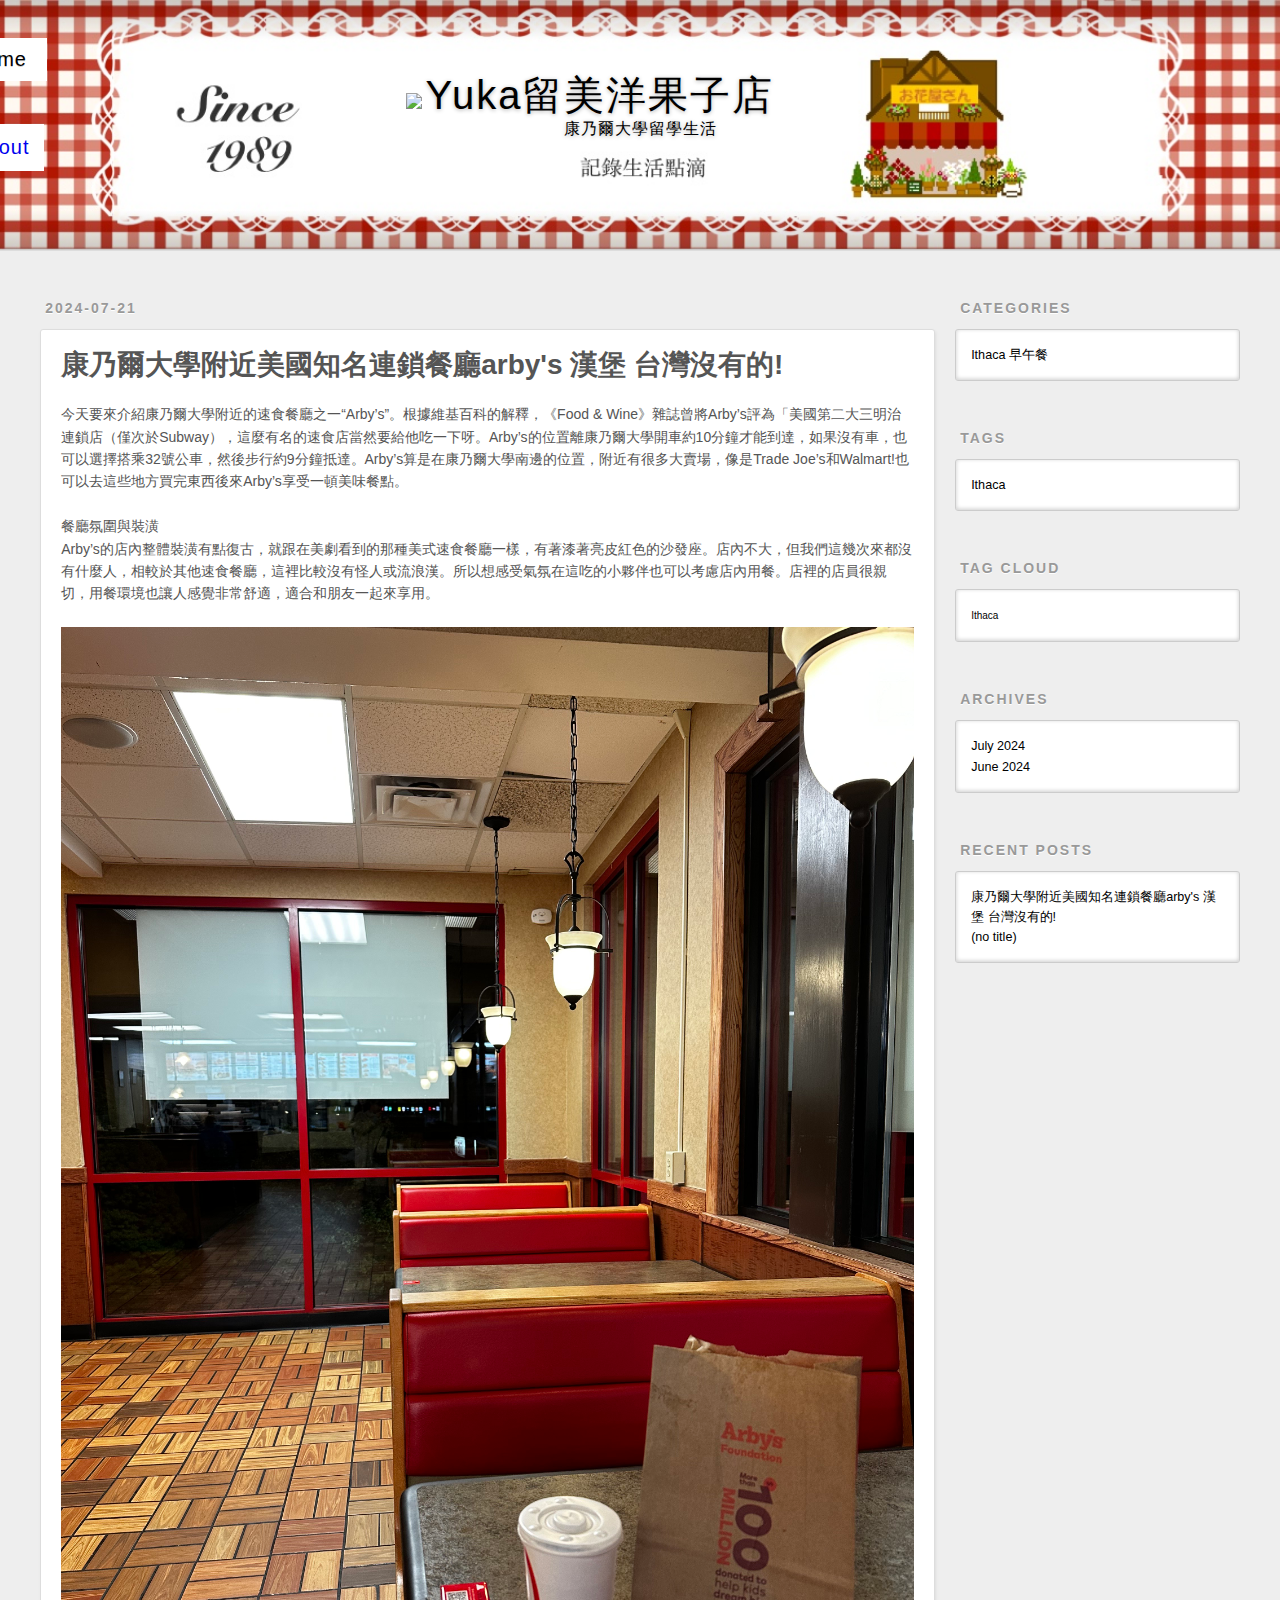
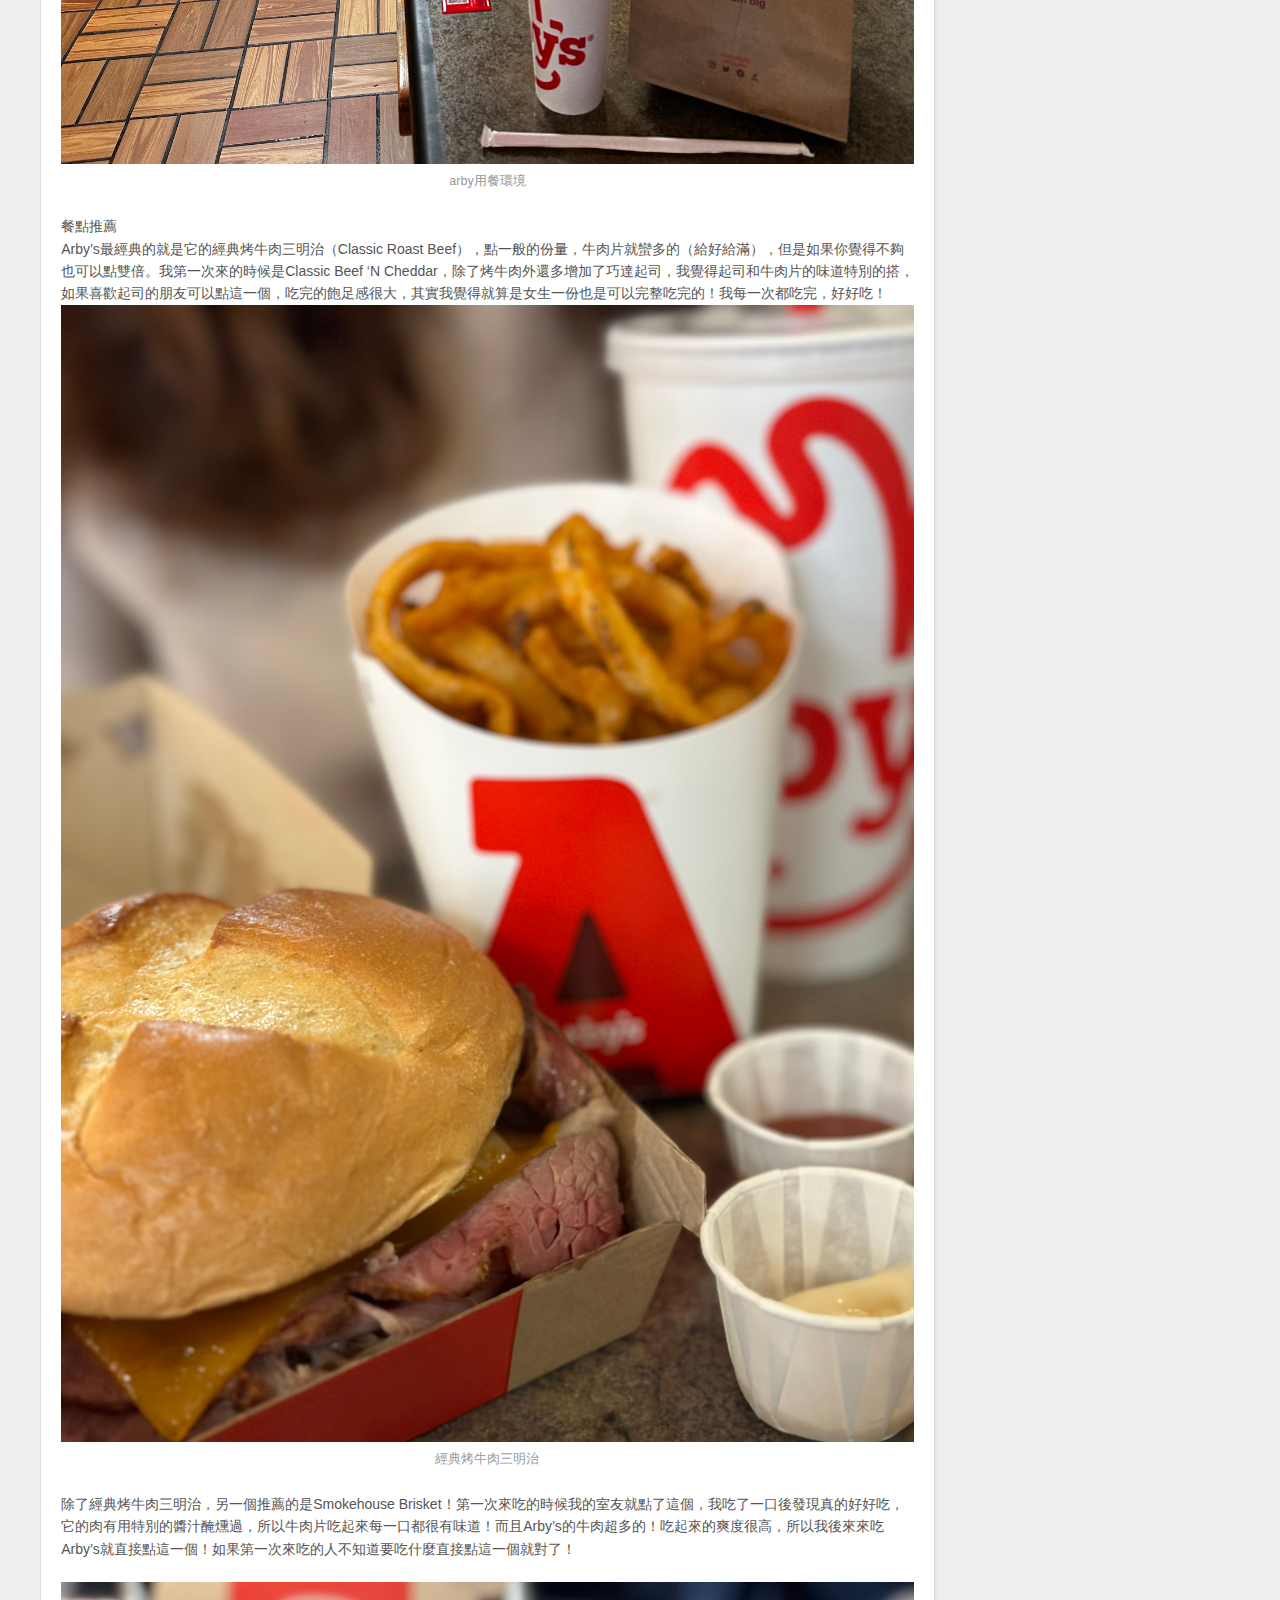
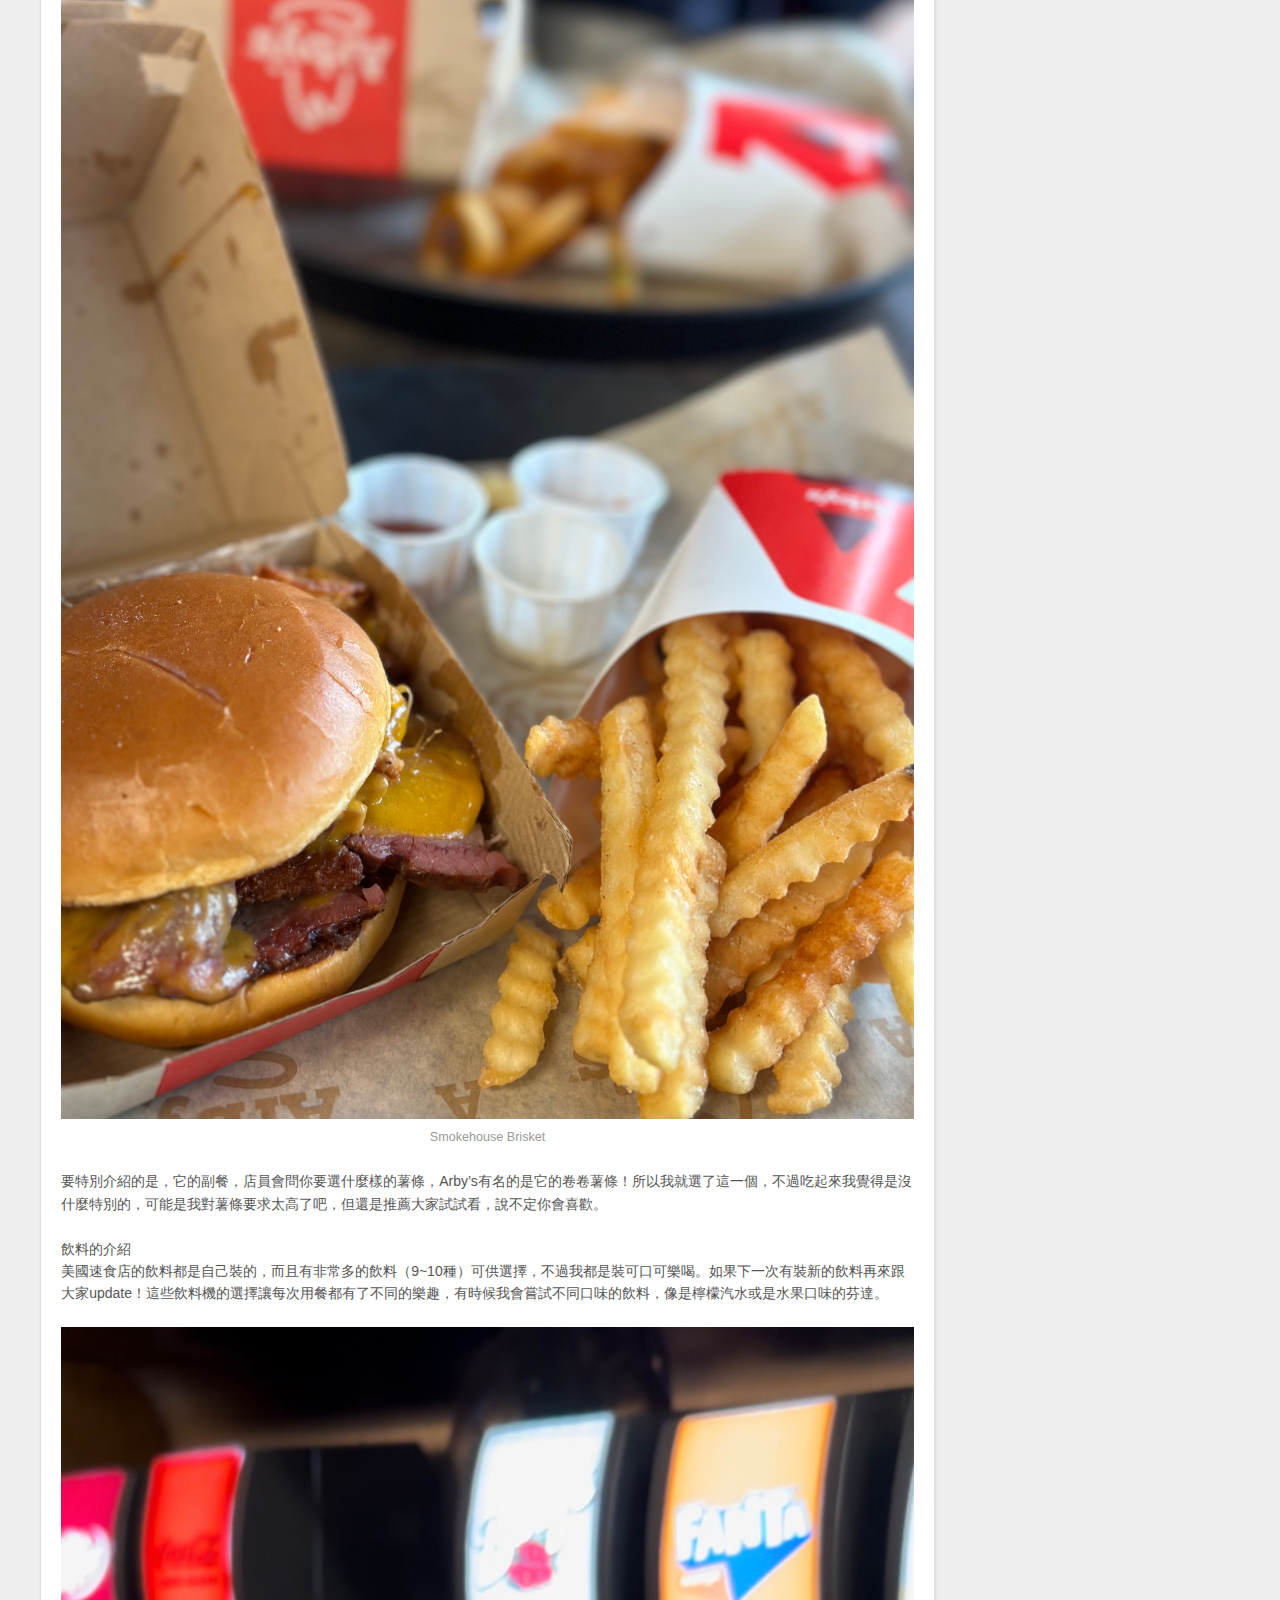
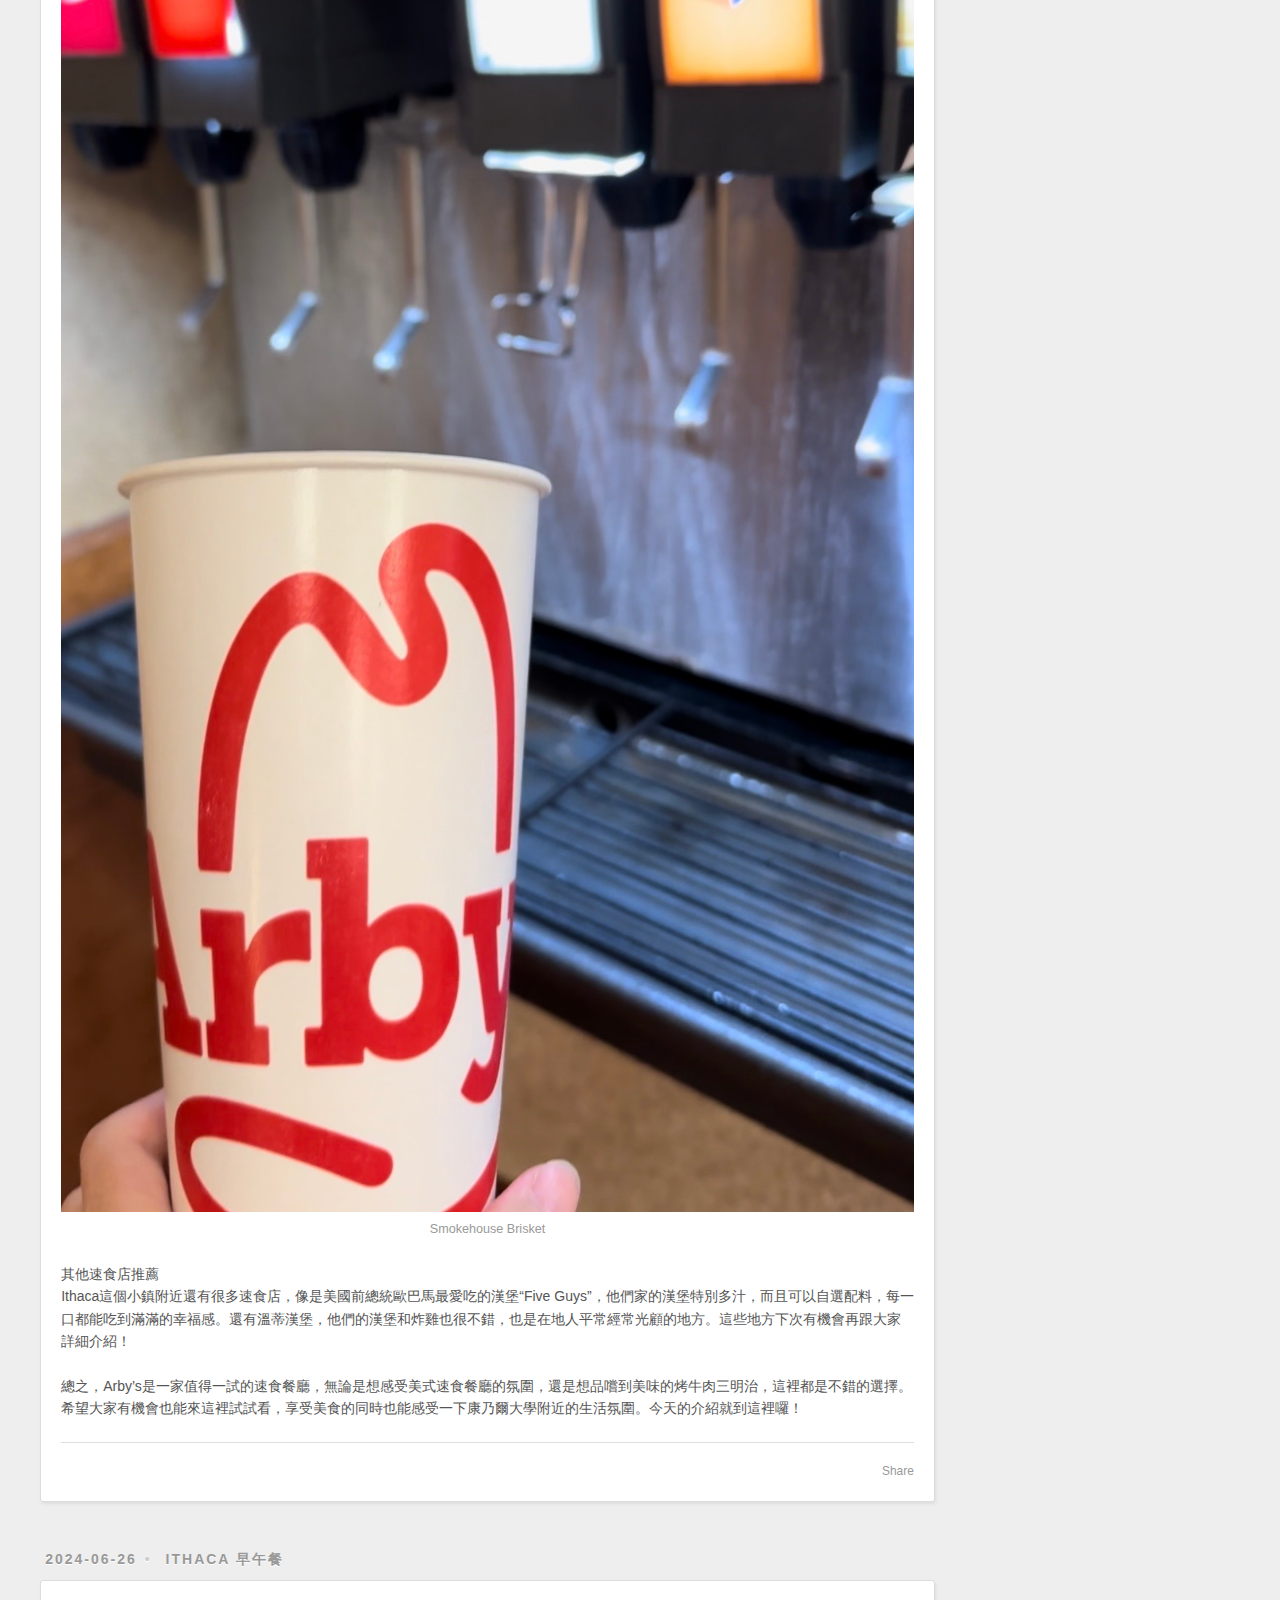
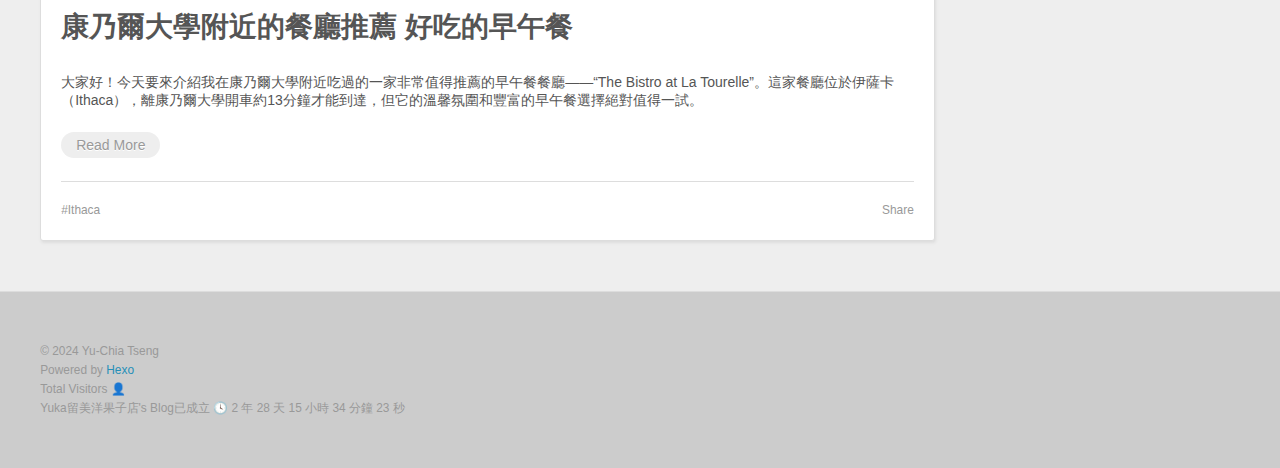
==== commit 62094183: "Site updated: 2024-07-21 21:53:21" ====
--- a/index.html
+++ b/index.html
@@ -66,6 +66,10 @@
         
 <!--        Yuka留美洋果子店-->
       </h1>
+      
+        <h2 id="subtitle-wrap">
+          <a href="/" id="subtitle">康乃爾大學留學生活</a>
+        </h2>
       
     </div>
     <div id="header-inner" class="inner">
@@ -108,6 +112,53 @@
       <div class="outer">
         <section id="main">
   
+    <article id="post-美國知名連鎖店arby-s-漢堡-台灣沒有的" class="h-entry article article-type-post" itemprop="blogPost" itemscope itemtype="https://schema.org/BlogPosting">
+  <div class="article-meta">
+    <a href="/blog/2024/07/21/%E7%BE%8E%E5%9C%8B%E7%9F%A5%E5%90%8D%E9%80%A3%E9%8E%96%E5%BA%97arby-s-%E6%BC%A2%E5%A0%A1-%E5%8F%B0%E7%81%A3%E6%B2%92%E6%9C%89%E7%9A%84/" class="article-date">
+  <time class="dt-published" datetime="2024-07-22T01:50:41.000Z" itemprop="datePublished">2024-07-21</time>
+</a>
+    
+  </div>
+  <div class="article-inner">
+    
+    
+      <header class="article-header">
+        
+  
+    <h1 itemprop="name">
+      <a class="p-name article-title" href="/blog/2024/07/21/%E7%BE%8E%E5%9C%8B%E7%9F%A5%E5%90%8D%E9%80%A3%E9%8E%96%E5%BA%97arby-s-%E6%BC%A2%E5%A0%A1-%E5%8F%B0%E7%81%A3%E6%B2%92%E6%9C%89%E7%9A%84/">康乃爾大學附近美國知名連鎖餐廳arby&#39;s 漢堡 台灣沒有的! </a>
+    </h1>
+  
+
+      </header>
+    
+    <div class="e-content article-entry" itemprop="articleBody">
+      
+        <p>今天要來介紹康乃爾大學附近的速食餐廳之一“Arby’s”。根據維基百科的解釋，《Food &amp; Wine》雜誌曾將Arby’s評為「美國第二大三明治連鎖店（僅次於Subway），這麼有名的速食店當然要給他吃一下呀。Arby’s的位置離康乃爾大學開車約10分鐘才能到達，如果沒有車，也可以選擇搭乘32號公車，然後步行約9分鐘抵達。Arby’s算是在康乃爾大學南邊的位置，附近有很多大賣場，像是Trade Joe’s和Walmart!也可以去這些地方買完東西後來Arby’s享受一頓美味餐點。</p>
+<p>餐廳氛圍與裝潢<br>Arby’s的店內整體裝潢有點復古，就跟在美劇看到的那種美式速食餐廳一樣，有著漆著亮皮紅色的沙發座。店內不大，但我們這幾次來都沒有什麼人，相較於其他速食餐廳，這裡比較沒有怪人或流浪漢。所以想感受氣氛在這吃的小夥伴也可以考慮店內用餐。店裡的店員很親切，用餐環境也讓人感覺非常舒適，適合和朋友一起來享用。</p>
+<p><img src="/images/arby's_1.jpg" alt="arby用餐環境"></p>
+<p>餐點推薦<br>Arby’s最經典的就是它的經典烤牛肉三明治（Classic Roast Beef），點一般的份量，牛肉片就蠻多的（給好給滿），但是如果你覺得不夠也可以點雙倍。我第一次來的時候是Classic Beef ‘N Cheddar，除了烤牛肉外還多增加了巧達起司，我覺得起司和牛肉片的味道特別的搭，如果喜歡起司的朋友可以點這一個，吃完的飽足感很大，其實我覺得就算是女生一份也是可以完整吃完的！我每一次都吃完，好好吃！<br><img src="/images/arby's_2.jpg" alt="經典烤牛肉三明治"></p>
+<p>除了經典烤牛肉三明治，另一個推薦的是Smokehouse Brisket！第一次來吃的時候我的室友就點了這個，我吃了一口後發現真的好好吃，它的肉有用特別的醬汁醃燻過，所以牛肉片吃起來每一口都很有味道！而且Arby’s的牛肉超多的！吃起來的爽度很高，所以我後來來吃Arby’s就直接點這一個！如果第一次來吃的人不知道要吃什麼直接點這一個就對了！</p>
+<p><img src="/images/arby's_3.jpg" alt="Smokehouse Brisket"><br>要特別介紹的是，它的副餐，店員會問你要選什麼樣的薯條，Arby’s有名的是它的卷卷薯條！所以我就選了這一個，不過吃起來我覺得是沒什麼特別的，可能是我對薯條要求太高了吧，但還是推薦大家試試看，說不定你會喜歡。</p>
+<p>飲料的介紹<br>美國速食店的飲料都是自己裝的，而且有非常多的飲料（9~10種）可供選擇，不過我都是裝可口可樂喝。如果下一次有裝新的飲料再來跟大家update！這些飲料機的選擇讓每次用餐都有了不同的樂趣，有時候我會嘗試不同口味的飲料，像是檸檬汽水或是水果口味的芬達。</p>
+<p><img src="/images/arby's_4.jpg" alt="Smokehouse Brisket"><br>其他速食店推薦<br>Ithaca這個小鎮附近還有很多速食店，像是美國前總統歐巴馬最愛吃的漢堡“Five Guys”，他們家的漢堡特別多汁，而且可以自選配料，每一口都能吃到滿滿的幸福感。還有溫蒂漢堡，他們的漢堡和炸雞也很不錯，也是在地人平常經常光顧的地方。這些地方下次有機會再跟大家詳細介紹！</p>
+<p>總之，Arby’s是一家值得一試的速食餐廳，無論是想感受美式速食餐廳的氛圍，還是想品嚐到美味的烤牛肉三明治，這裡都是不錯的選擇。希望大家有機會也能來這裡試試看，享受美食的同時也能感受一下康乃爾大學附近的生活氛圍。今天的介紹就到這裡囉！</p>
+
+      
+    </div>
+    <footer class="article-footer">
+      <a data-url="https://yukdailymoments.com/blog/2024/07/21/%E7%BE%8E%E5%9C%8B%E7%9F%A5%E5%90%8D%E9%80%A3%E9%8E%96%E5%BA%97arby-s-%E6%BC%A2%E5%A0%A1-%E5%8F%B0%E7%81%A3%E6%B2%92%E6%9C%89%E7%9A%84/" data-id="clywc1oyi0000v39776kj00dl" data-title="康乃爾大學附近美國知名連鎖餐廳arby&#39;s 漢堡 台灣沒有的! " class="article-share-link"><span class="fa fa-share">Share</span></a>
+      
+      
+      
+    </footer>
+  </div>
+  
+</article>
+
+
+
+  
     <article id="post-康乃爾大學與周邊早午餐之一" class="h-entry article article-type-post" itemprop="blogPost" itemscope itemtype="https://schema.org/BlogPosting">
   <div class="article-meta">
     <a href="/blog/2024/06/26/%E5%BA%B7%E4%B9%83%E7%88%BE%E5%A4%A7%E5%AD%B8%E8%88%87%E5%91%A8%E9%82%8A%E6%97%A9%E5%8D%88%E9%A4%90%E4%B9%8B%E4%B8%80/" class="article-date">
@@ -124,8 +175,7 @@
     
     <div class="e-content article-entry" itemprop="articleBody">
       
-        <title>康乃爾大學附近的餐廳推薦 好吃的早午餐</title>
-<h1>康乃爾大學附近的餐廳推薦 好吃的早午餐</h1>
+        <h1>康乃爾大學附近的餐廳推薦 好吃的早午餐</h1>
 大家好！今天要來介紹我在康乃爾大學附近吃過的一家非常值得推薦的早午餐餐廳——“The Bistro at La Tourelle”。這家餐廳位於伊薩卡（Ithaca），離康乃爾大學開車約13分鐘才能到達，但它的溫馨氛圍和豐富的早午餐選擇絕對值得一試。
         
           <p class="article-more-link">
@@ -197,7 +247,7 @@
   <div class="widget-wrap">
     <h3 class="widget-title">Archives</h3>
     <div class="widget">
-      <ul class="archive-list"><li class="archive-list-item"><a class="archive-list-link" href="/archives/2024/06/">June 2024</a></li></ul>
+      <ul class="archive-list"><li class="archive-list-item"><a class="archive-list-link" href="/archives/2024/07/">July 2024</a></li><li class="archive-list-item"><a class="archive-list-link" href="/archives/2024/06/">June 2024</a></li></ul>
     </div>
   </div>
 
@@ -208,6 +258,10 @@
     <h3 class="widget-title">Recent Posts</h3>
     <div class="widget">
       <ul>
+        
+          <li>
+            <a href="/blog/2024/07/21/%E7%BE%8E%E5%9C%8B%E7%9F%A5%E5%90%8D%E9%80%A3%E9%8E%96%E5%BA%97arby-s-%E6%BC%A2%E5%A0%A1-%E5%8F%B0%E7%81%A3%E6%B2%92%E6%9C%89%E7%9A%84/">康乃爾大學附近美國知名連鎖餐廳arby&#39;s 漢堡 台灣沒有的! </a>
+          </li>
         
           <li>
             <a href="/blog/2024/06/26/%E5%BA%B7%E4%B9%83%E7%88%BE%E5%A4%A7%E5%AD%B8%E8%88%87%E5%91%A8%E9%82%8A%E6%97%A9%E5%8D%88%E9%A4%90%E4%B9%8B%E4%B8%80/">(no title)</a>
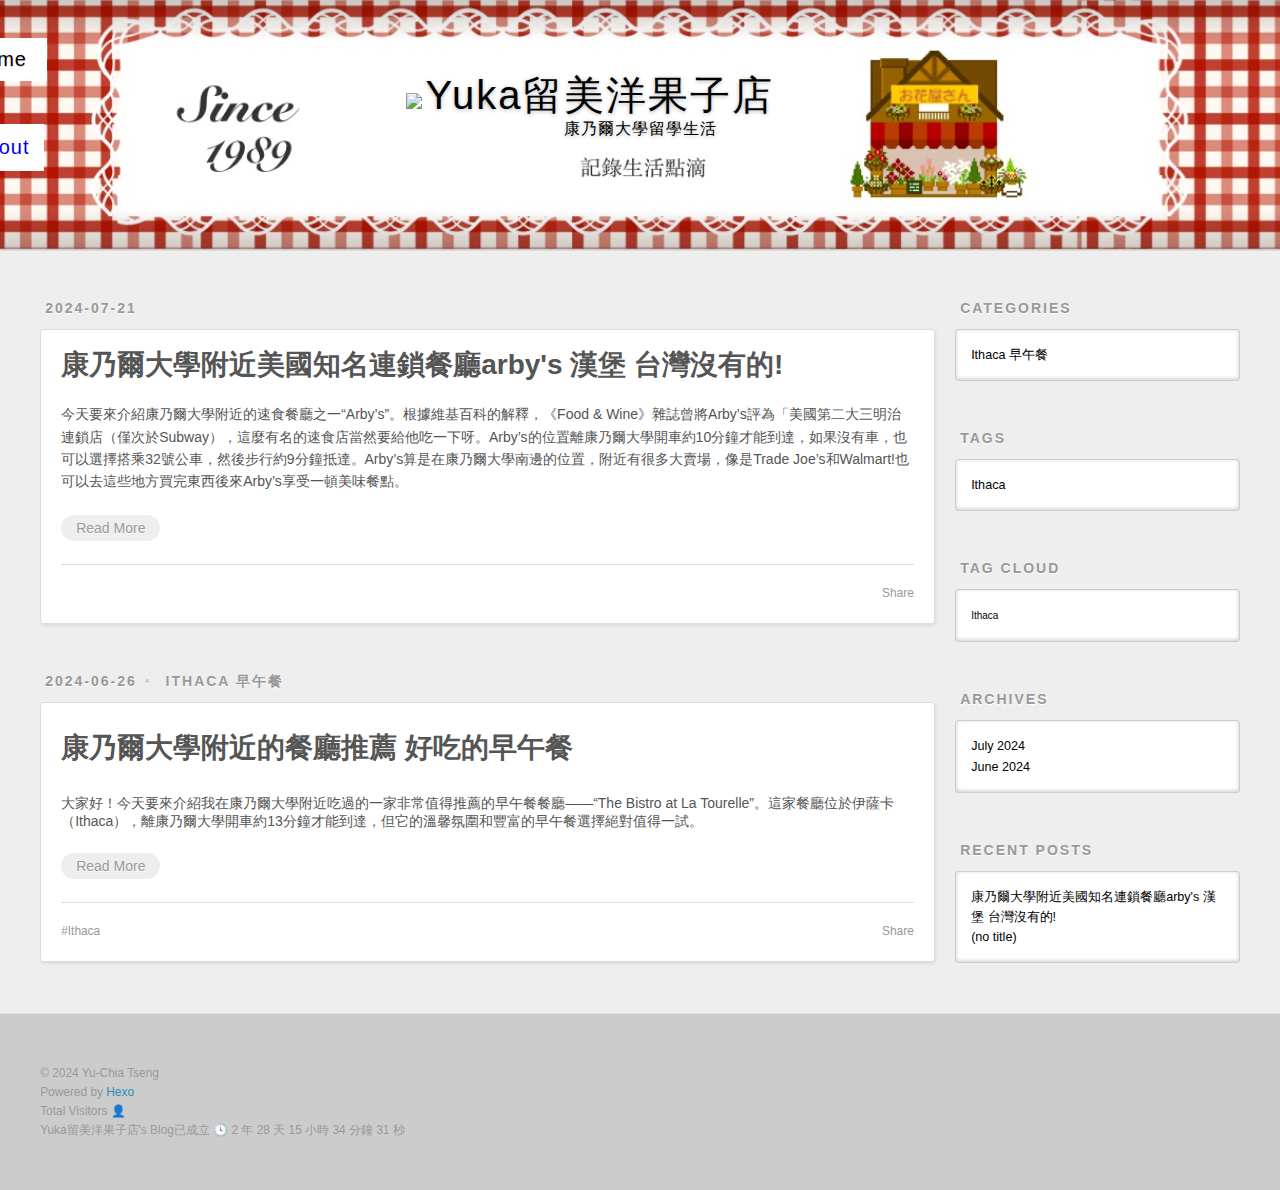
==== commit 61786573: "Site updated: 2024-07-21 21:54:51" ====
--- a/index.html
+++ b/index.html
@@ -135,15 +135,11 @@
     <div class="e-content article-entry" itemprop="articleBody">
       
         <p>今天要來介紹康乃爾大學附近的速食餐廳之一“Arby’s”。根據維基百科的解釋，《Food &amp; Wine》雜誌曾將Arby’s評為「美國第二大三明治連鎖店（僅次於Subway），這麼有名的速食店當然要給他吃一下呀。Arby’s的位置離康乃爾大學開車約10分鐘才能到達，如果沒有車，也可以選擇搭乘32號公車，然後步行約9分鐘抵達。Arby’s算是在康乃爾大學南邊的位置，附近有很多大賣場，像是Trade Joe’s和Walmart!也可以去這些地方買完東西後來Arby’s享受一頓美味餐點。</p>
-<p>餐廳氛圍與裝潢<br>Arby’s的店內整體裝潢有點復古，就跟在美劇看到的那種美式速食餐廳一樣，有著漆著亮皮紅色的沙發座。店內不大，但我們這幾次來都沒有什麼人，相較於其他速食餐廳，這裡比較沒有怪人或流浪漢。所以想感受氣氛在這吃的小夥伴也可以考慮店內用餐。店裡的店員很親切，用餐環境也讓人感覺非常舒適，適合和朋友一起來享用。</p>
-<p><img src="/images/arby's_1.jpg" alt="arby用餐環境"></p>
-<p>餐點推薦<br>Arby’s最經典的就是它的經典烤牛肉三明治（Classic Roast Beef），點一般的份量，牛肉片就蠻多的（給好給滿），但是如果你覺得不夠也可以點雙倍。我第一次來的時候是Classic Beef ‘N Cheddar，除了烤牛肉外還多增加了巧達起司，我覺得起司和牛肉片的味道特別的搭，如果喜歡起司的朋友可以點這一個，吃完的飽足感很大，其實我覺得就算是女生一份也是可以完整吃完的！我每一次都吃完，好好吃！<br><img src="/images/arby's_2.jpg" alt="經典烤牛肉三明治"></p>
-<p>除了經典烤牛肉三明治，另一個推薦的是Smokehouse Brisket！第一次來吃的時候我的室友就點了這個，我吃了一口後發現真的好好吃，它的肉有用特別的醬汁醃燻過，所以牛肉片吃起來每一口都很有味道！而且Arby’s的牛肉超多的！吃起來的爽度很高，所以我後來來吃Arby’s就直接點這一個！如果第一次來吃的人不知道要吃什麼直接點這一個就對了！</p>
-<p><img src="/images/arby's_3.jpg" alt="Smokehouse Brisket"><br>要特別介紹的是，它的副餐，店員會問你要選什麼樣的薯條，Arby’s有名的是它的卷卷薯條！所以我就選了這一個，不過吃起來我覺得是沒什麼特別的，可能是我對薯條要求太高了吧，但還是推薦大家試試看，說不定你會喜歡。</p>
-<p>飲料的介紹<br>美國速食店的飲料都是自己裝的，而且有非常多的飲料（9~10種）可供選擇，不過我都是裝可口可樂喝。如果下一次有裝新的飲料再來跟大家update！這些飲料機的選擇讓每次用餐都有了不同的樂趣，有時候我會嘗試不同口味的飲料，像是檸檬汽水或是水果口味的芬達。</p>
-<p><img src="/images/arby's_4.jpg" alt="Smokehouse Brisket"><br>其他速食店推薦<br>Ithaca這個小鎮附近還有很多速食店，像是美國前總統歐巴馬最愛吃的漢堡“Five Guys”，他們家的漢堡特別多汁，而且可以自選配料，每一口都能吃到滿滿的幸福感。還有溫蒂漢堡，他們的漢堡和炸雞也很不錯，也是在地人平常經常光顧的地方。這些地方下次有機會再跟大家詳細介紹！</p>
-<p>總之，Arby’s是一家值得一試的速食餐廳，無論是想感受美式速食餐廳的氛圍，還是想品嚐到美味的烤牛肉三明治，這裡都是不錯的選擇。希望大家有機會也能來這裡試試看，享受美食的同時也能感受一下康乃爾大學附近的生活氛圍。今天的介紹就到這裡囉！</p>
-
+        
+          <p class="article-more-link">
+            <a href="/blog/2024/07/21/%E7%BE%8E%E5%9C%8B%E7%9F%A5%E5%90%8D%E9%80%A3%E9%8E%96%E5%BA%97arby-s-%E6%BC%A2%E5%A0%A1-%E5%8F%B0%E7%81%A3%E6%B2%92%E6%9C%89%E7%9A%84/#more">Read More</a>
+          </p>
+        
       
     </div>
     <footer class="article-footer">
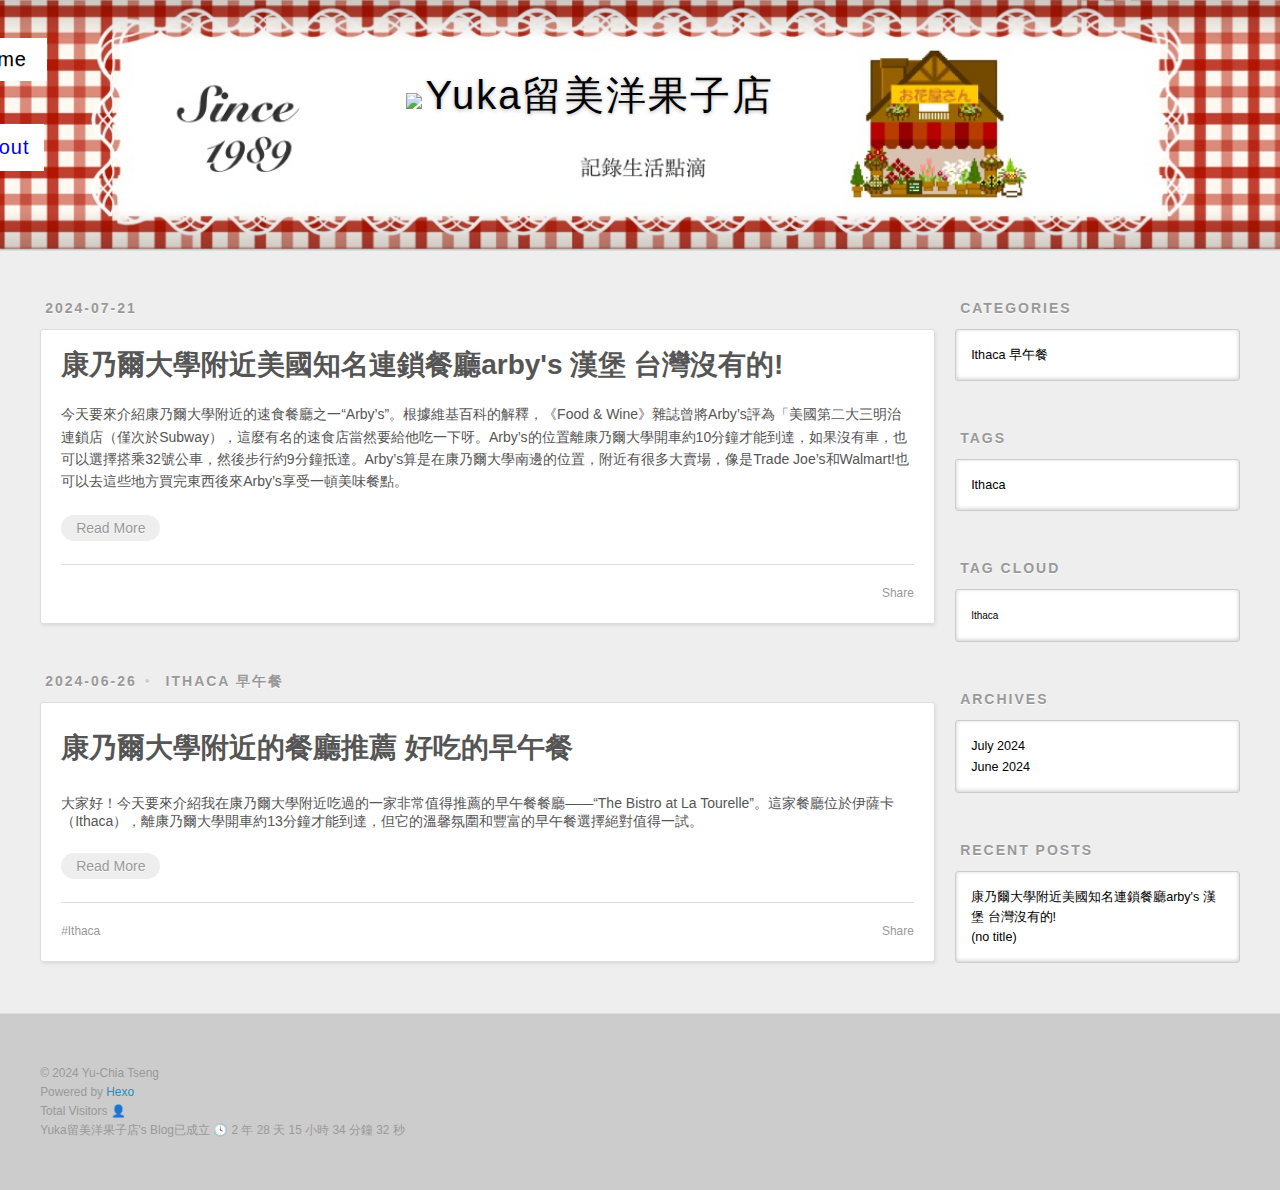
==== commit 9931b2ee: "Site updated: 2024-07-21 22:52:51" ====
--- a/index.html
+++ b/index.html
@@ -66,10 +66,6 @@
         
 <!--        Yuka留美洋果子店-->
       </h1>
-      
-        <h2 id="subtitle-wrap">
-          <a href="/" id="subtitle">康乃爾大學留學生活</a>
-        </h2>
       
     </div>
     <div id="header-inner" class="inner">
